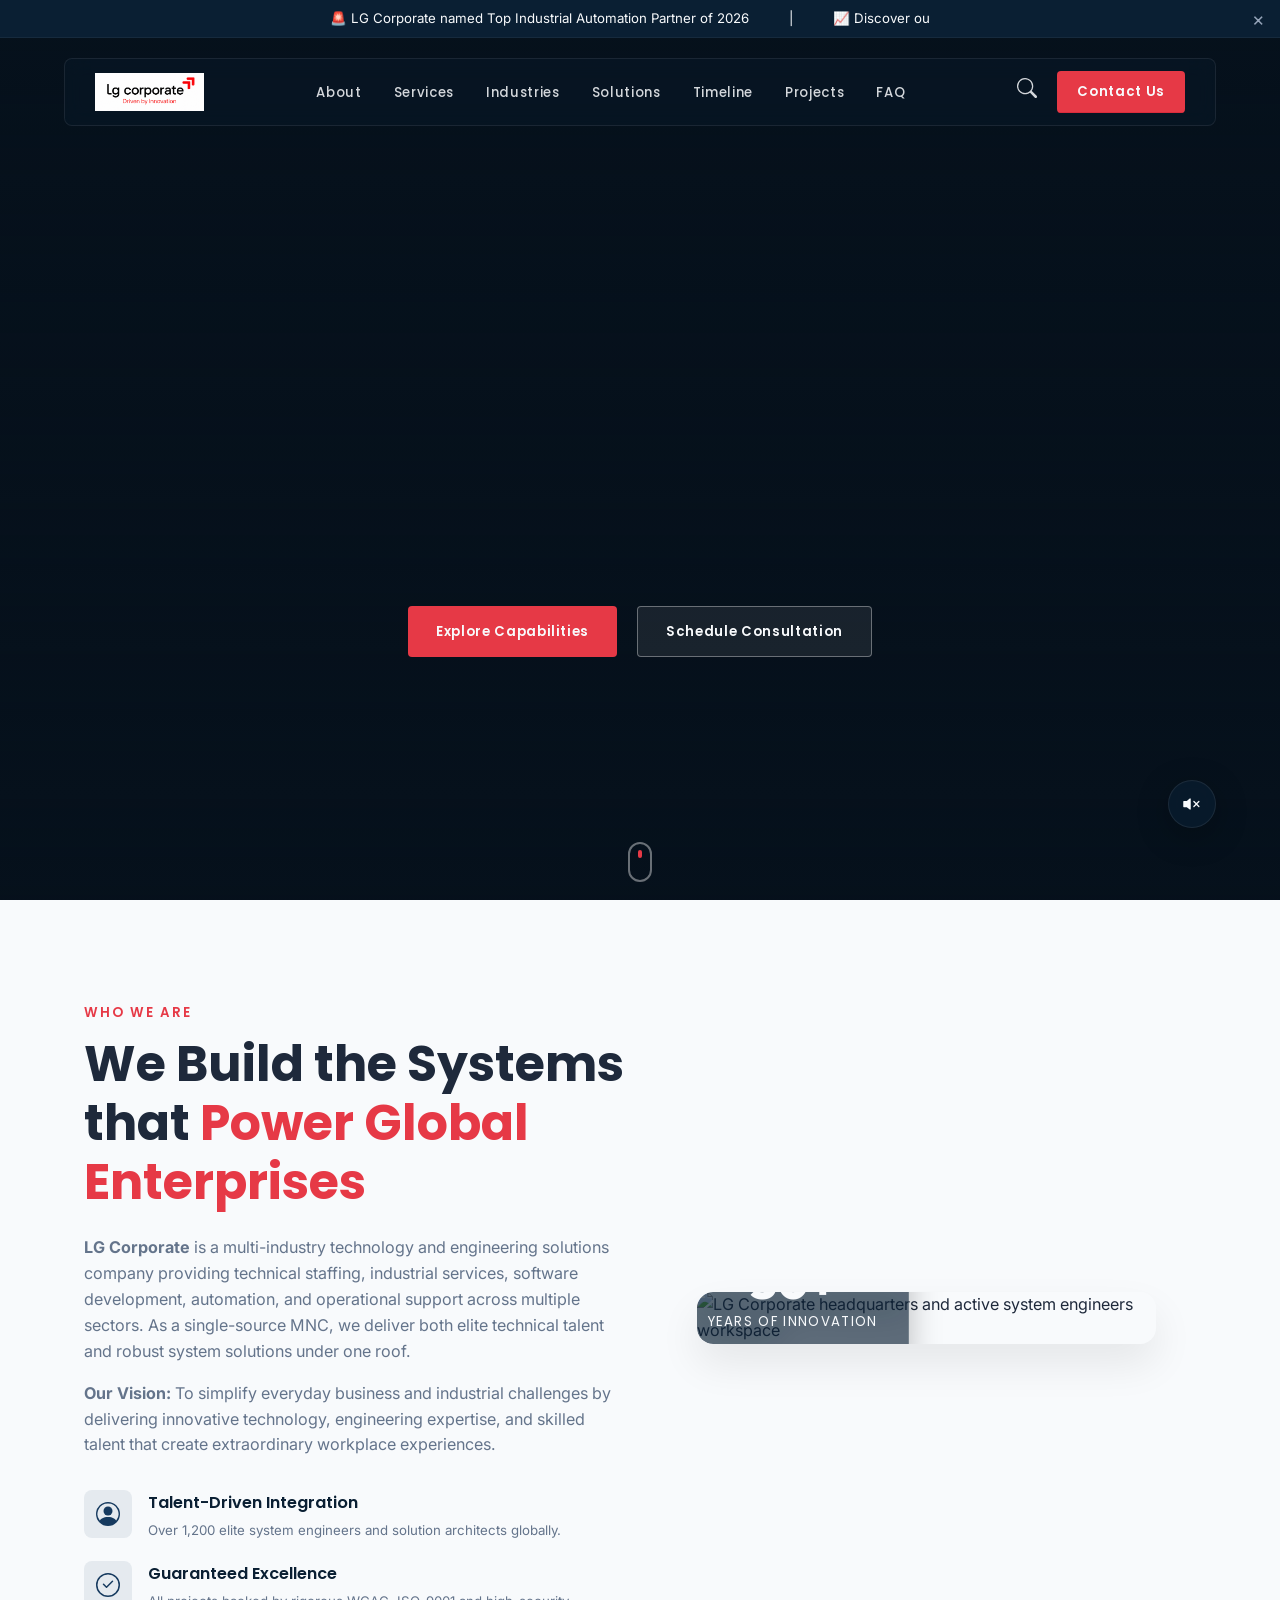
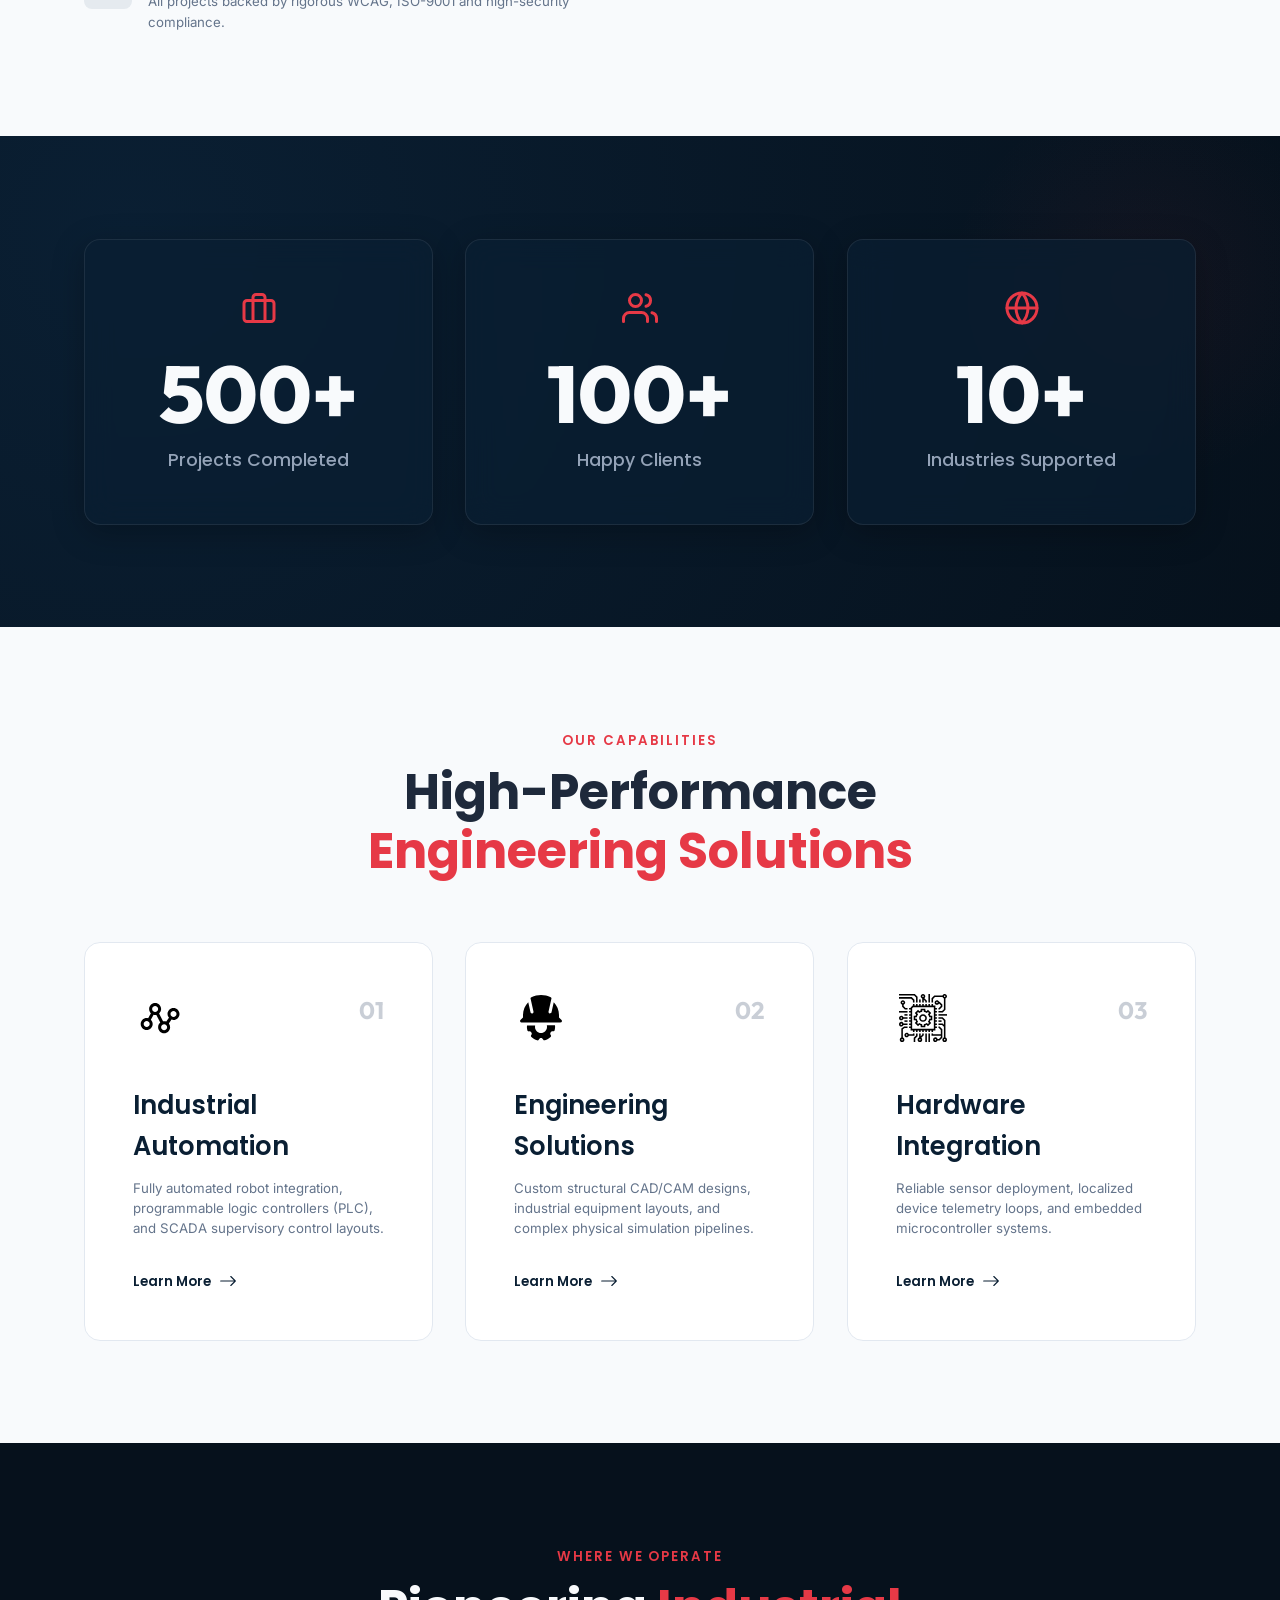
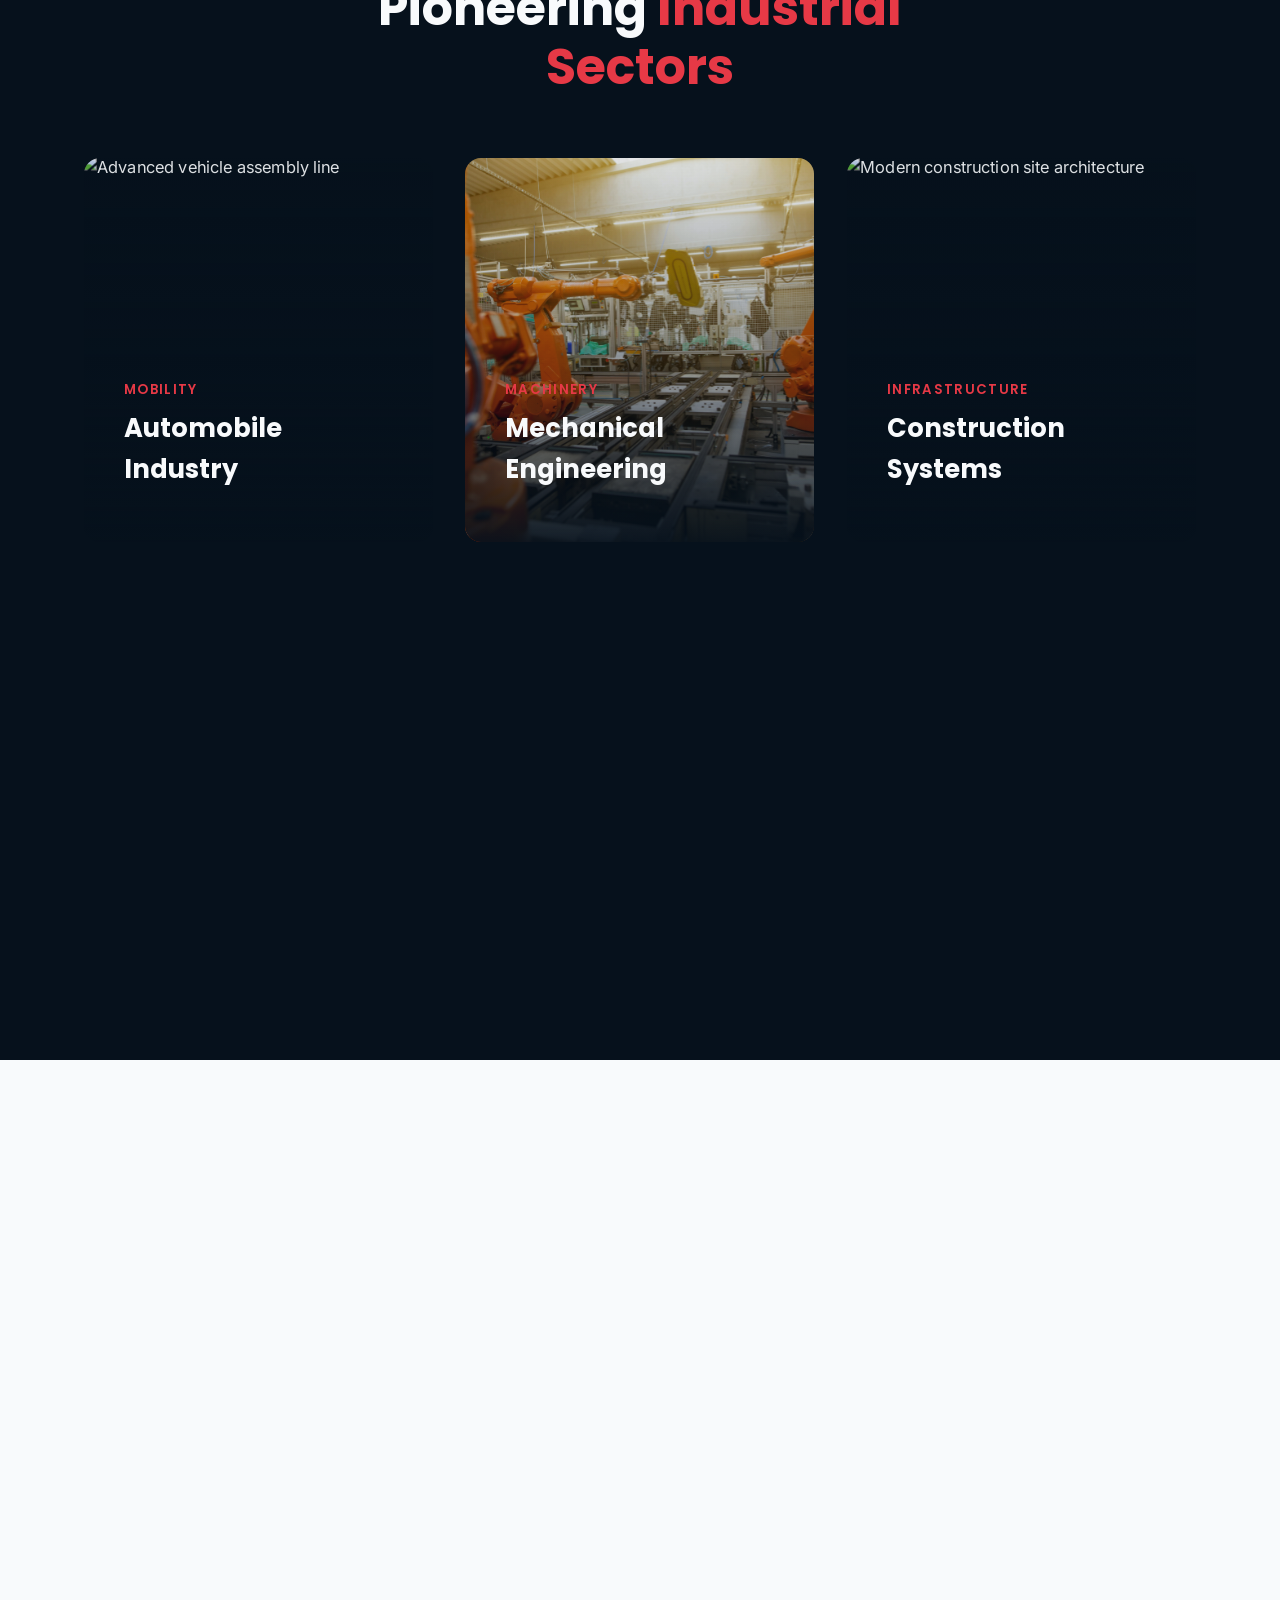
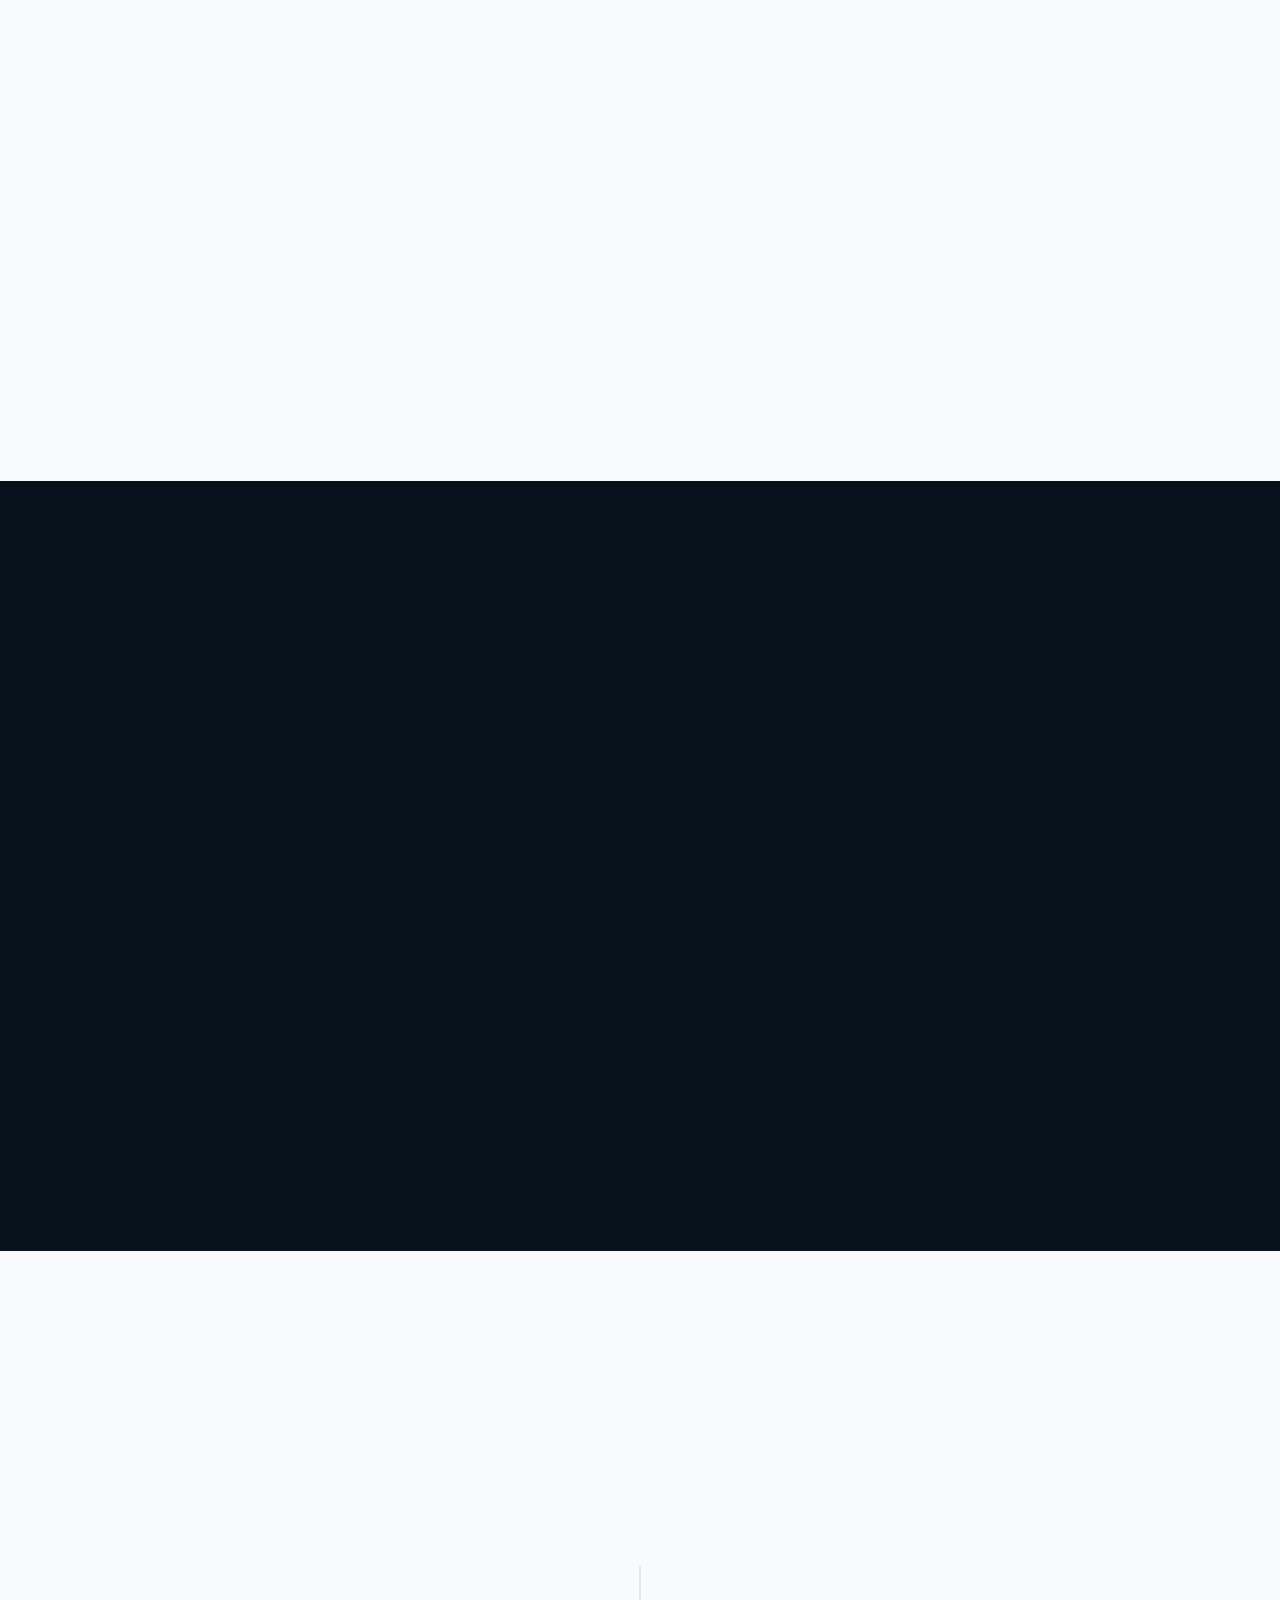
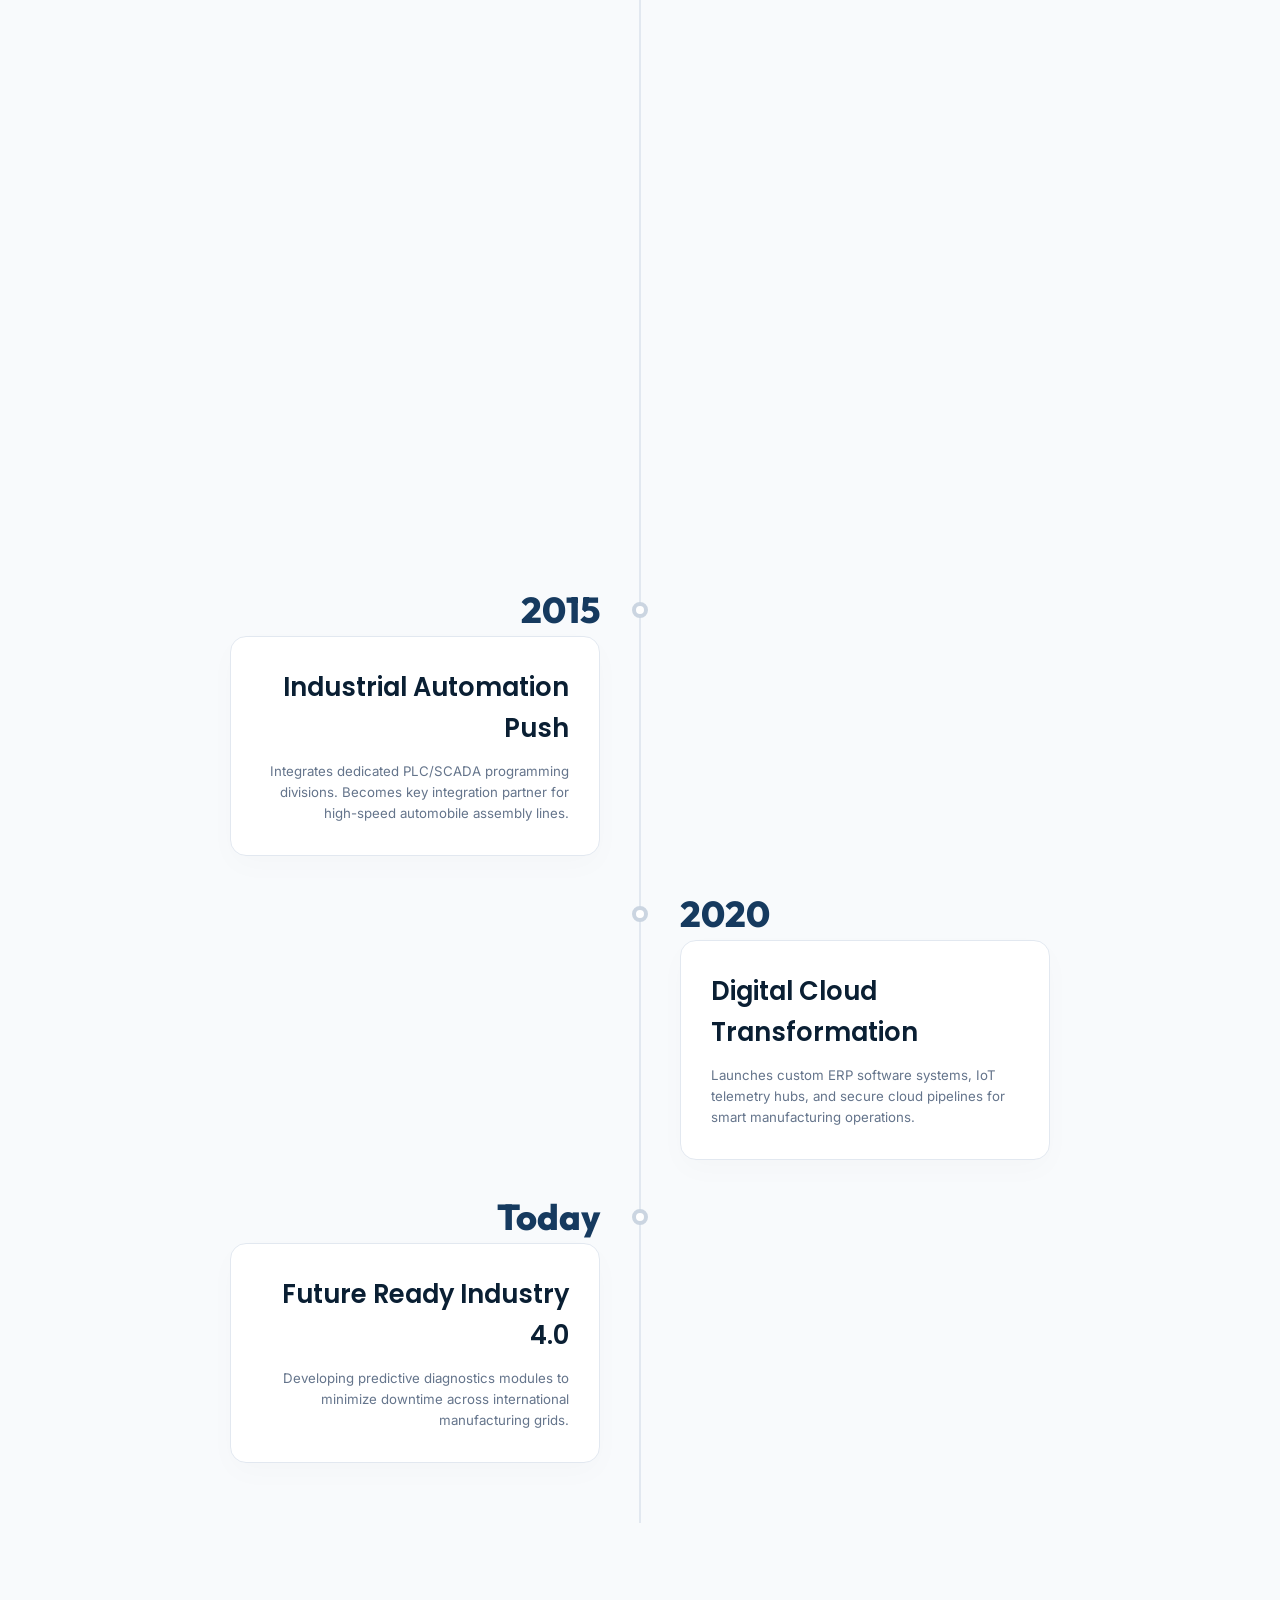
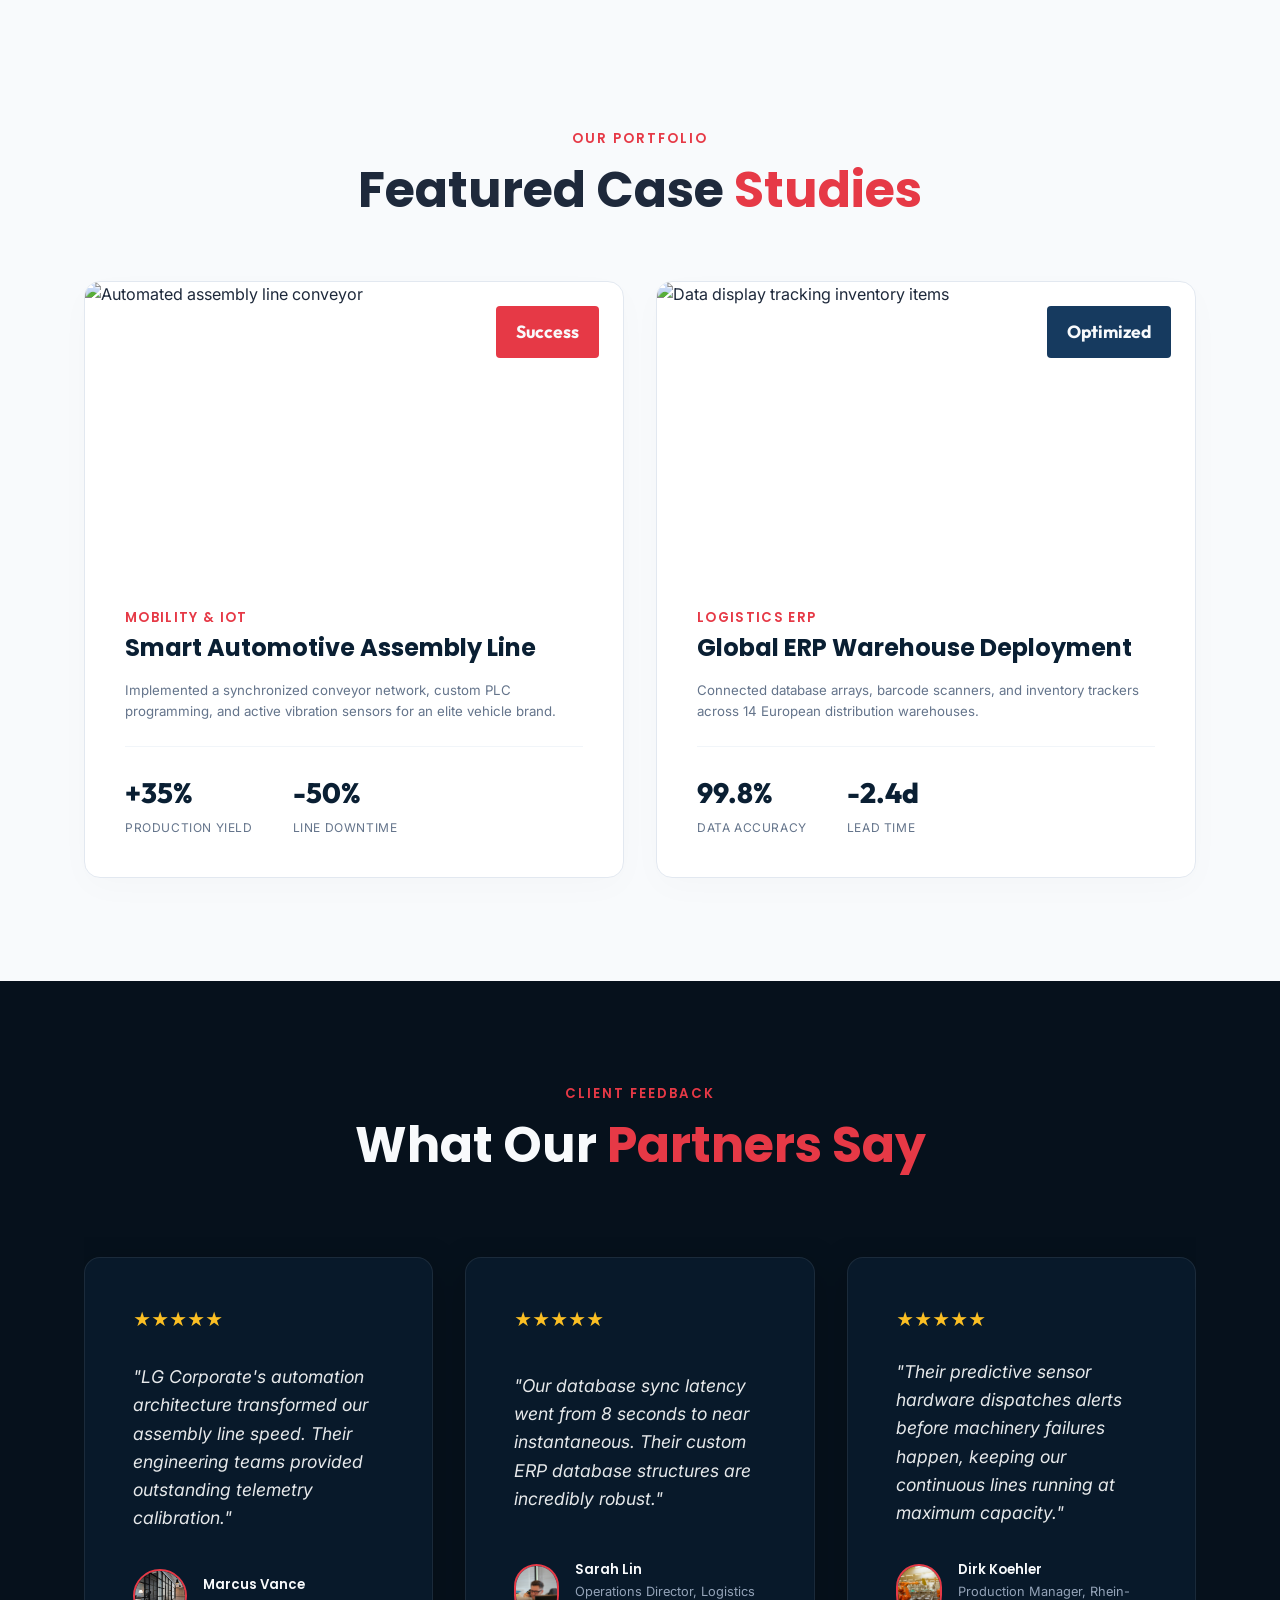
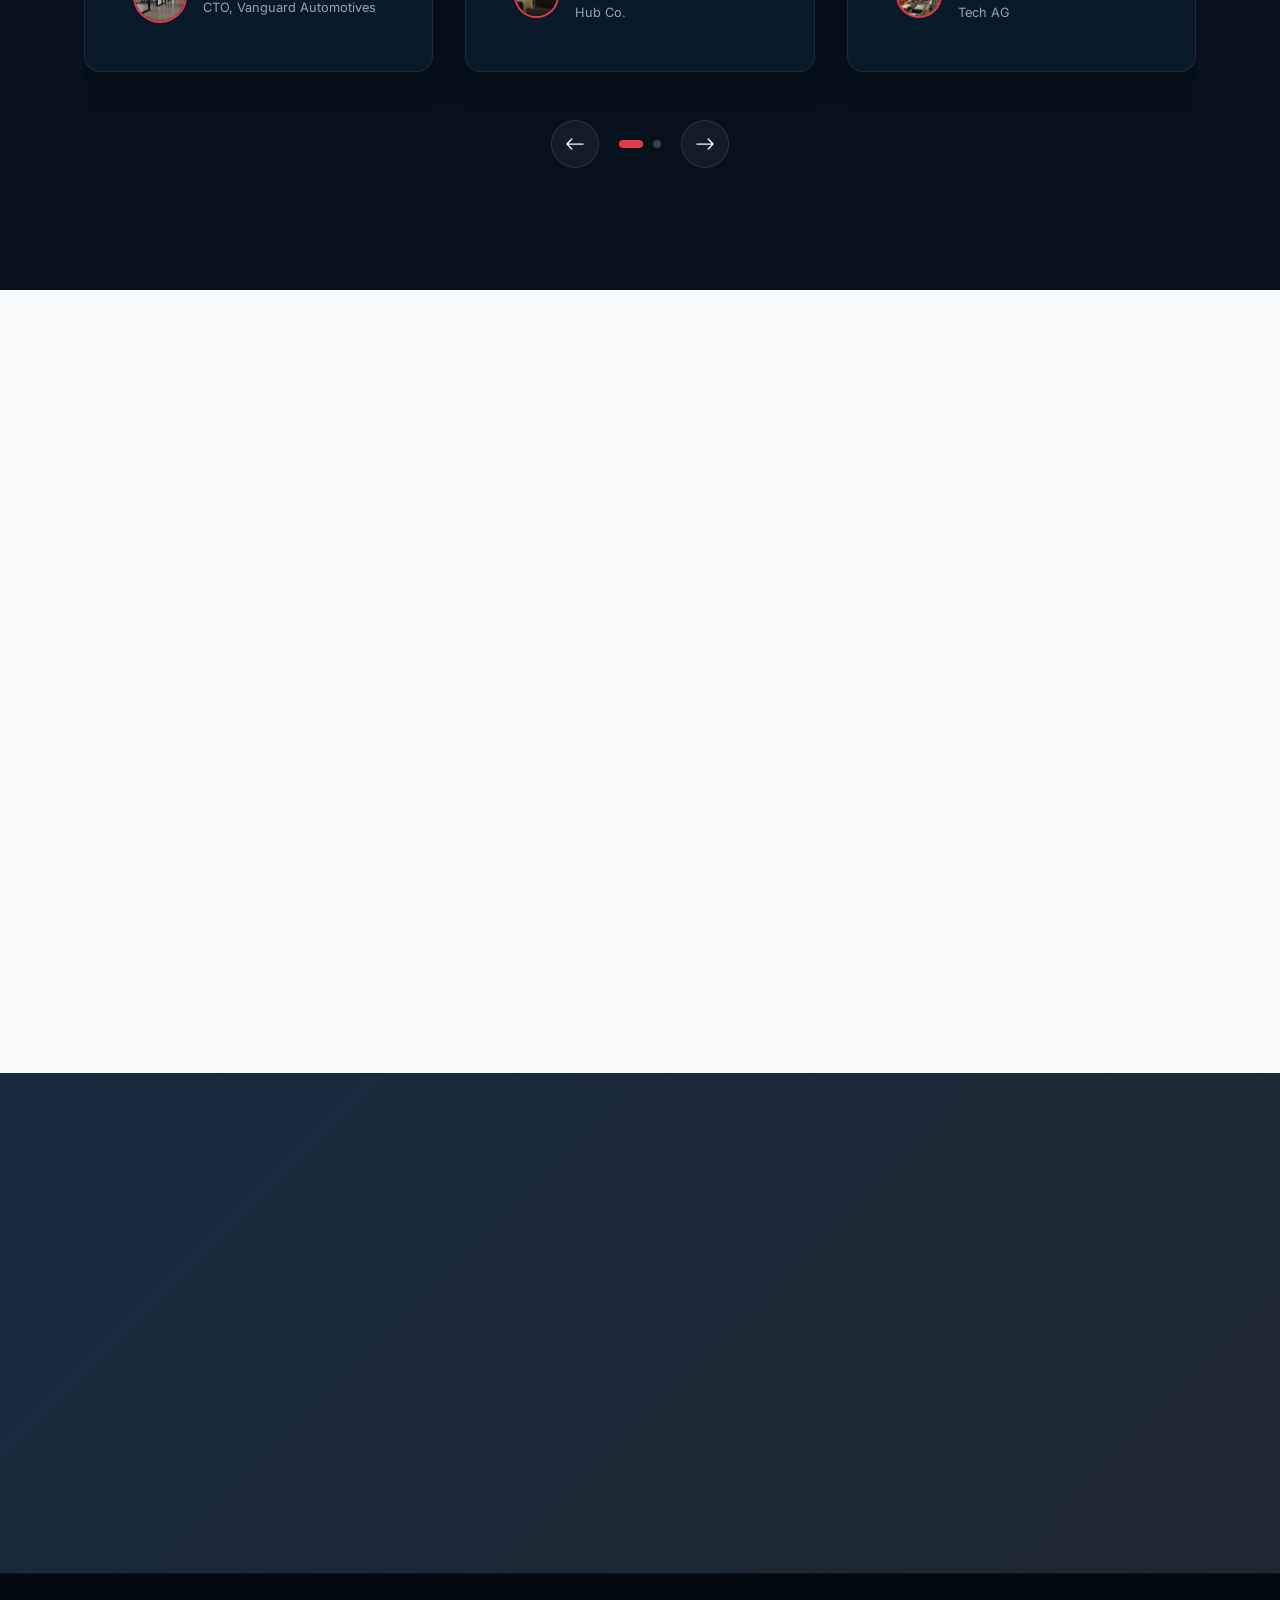
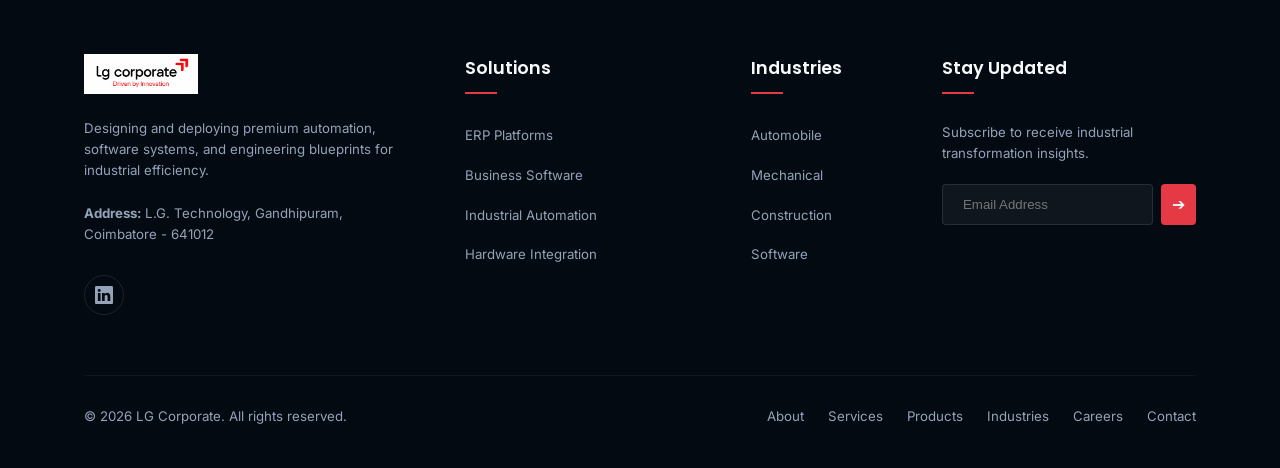
==== index.html @ 6f593ba3 "intial commit" ====
<!DOCTYPE html>
<html lang="en">

<head>
    <meta charset="UTF-8">
    <meta name="viewport" content="width=device-width, initial-scale=1.0">
    <title>LG Corporate - Engineering Tomorrow's Industrial Future</title>
    <link rel="shortcut icon" href="assets/logos/favicon.png" type="image/x-icon">
    <meta name="description"
        content="LG Corporate delivers state-of-the-art industrial automation, ERP solutions, and engineering systems to transform manufacturing, logistics, and software infrastructure globally.">
    <meta name="keywords"
        content="LG Corporate, Industrial Automation, ERP solutions, Mechanical engineering, Software development, Digital transformation">
    <meta name="author" content="LG Corporate">

    <!-- Preconnect to Google Fonts for speed -->
    <link rel="preconnect" href="https://fonts.googleapis.com">
    <link rel="preconnect" href="https://fonts.gstatic.com" crossorigin>

    <!-- Cascading Style Sheets -->
    <link rel="stylesheet" href="css/utilities.css">
    <link rel="stylesheet" href="css/animations.css">
    <link rel="stylesheet" href="css/style.css">
    <link rel="stylesheet" href="css/responsive.css">
</head>

<body id="top">

    <!-- 1. Header Component -->
    <header>
        <!-- Announcement Bar -->
        <div class="announcement-bar" id="announcementBar" role="region" aria-label="Announcement Notice">
            <div class="announcement-ticker-container">
                <div class="animate-announcement-ticker">
                    <span>🚨 LG Corporate named Top Industrial Automation Partner of 2026</span>
                    <span style="margin: 0 40px;">|</span>
                    <span>📈 Discover our new Industry 4.0 Digital Transformation blueprints below</span>
                    <span style="margin: 0 40px;">|</span>
                    <span>🌍 Empowering sustainable mechanical & civil projects across 40 countries</span>
                </div>
            </div>
            <button class="announcement-bar-close" id="btnCloseAnnouncement"
                aria-label="Close Announcement Bar">&times;</button>
        </div>

        <!-- Main Navigation Bar -->
        <div class="header-navigation" id="mainHeader">
            <nav class="navbar-container" aria-label="Main Navigation">
                <!-- Logo -->
                <a href="#top" class="nav-logo" id="logoLink" aria-label="LG Corporate Homepage">
                    <img src="assets/logos/lg-coporate-logo.png" alt="LG Corporate Logo">
                </a>

                <!-- Desktop Navigation Menu -->
                <ul class="nav-links" id="desktopNavLinks">
                    <li><a href="#about" class="nav-link link-underline">About</a></li>
                    <li><a href="#services" class="nav-link link-underline">Services</a></li>
                    <li><a href="#industries" class="nav-link link-underline">Industries</a></li>
                    <li><a href="#solutions" class="nav-link link-underline">Solutions</a></li>
                    <li><a href="#timeline" class="nav-link link-underline">Timeline</a></li>
                    <li><a href="#projects" class="nav-link link-underline">Projects</a></li>
                    <li><a href="#faq" class="nav-link link-underline">FAQ</a></li>
                </ul>

                <!-- Action Items -->
                <div class="nav-actions">
                    <!-- Search Toggle -->
                    <button class="btn-search-trigger" id="btnOpenSearch" aria-label="Open Search Search Overlay"
                        aria-haspopup="dialog">
                        <svg xmlns="http://www.w3.org/2000/svg" width="20" height="20" fill="currentColor"
                            viewBox="0 0 16 16">
                            <path
                                d="M11.742 10.344a6.5 6.5 0 1 0-1.397 1.398h-.001c.03.04.062.078.098.115l3.85 3.85a1 1 0 0 0 1.415-1.414l-3.85-3.85a1.007 1.007 0 0 0-.115-.1zM12 6.5a5.5 5.5 0 1 1-11 0 5.5 5.5 0 0 1 11 0z" />
                        </svg>
                    </button>
                    <!-- Contact CTA Button -->
                    <a href="#contact" class="btn btn-primary" id="btnHeaderContact" style="padding: 10px 20px;">Contact
                        Us</a>
                    <!-- Mobile Hamburger Trigger -->
                    <button class="btn-menu-trigger" id="btnOpenMobileMenu" aria-label="Open Navigation Menu"
                        aria-expanded="false" aria-controls="mobileMenu">
                        <svg xmlns="http://www.w3.org/2000/svg" width="28" height="28" fill="currentColor"
                            viewBox="0 0 16 16">
                            <path fill-rule="evenodd"
                                d="M2.5 12a.5.5 0 0 1 .5-.5h10a.5.5 0 0 1 0 1H3a.5.5 0 0 1-.5-.5zm0-4.17a.5.5 0 0 1 .5-.5h10a.5.5 0 0 1 0 1H3a.5.5 0 0 1-.5-.5zM3 3.5a.5.5 0 0 0 0 1h10a.5.5 0 0 0 0-1H3z" />
                        </svg>
                    </button>
                </div>

                <!-- Scroll Progress Bar -->
                <div class="scroll-progress" id="scrollProgress"></div>
            </nav>
        </div>
    </header>

    <!-- Mobile Drawer Menu Overlay -->
    <div class="mobile-menu-overlay" id="mobileMenu" aria-hidden="true" role="dialog">
        <div class="mobile-menu-header">
            <img src="assets/logos/lg-coporate-logo.png" alt="LG Corporate Logo" style="height: 35px;">
            <button class="mobile-menu-close" id="btnCloseMobileMenu"
                aria-label="Close Navigation Menu">&times;</button>
        </div>
        <ul class="mobile-nav-links">
            <li><a href="#about" class="mobile-nav-link">About Us</a></li>
            <li><a href="#services" class="mobile-nav-link">Our Services</a></li>
            <li><a href="#industries" class="mobile-nav-link">Industries We Serve</a></li>
            <li><a href="#solutions" class="mobile-nav-link">Tech Solutions</a></li>
            <li><a href="#timeline" class="mobile-nav-link">Corporate Timeline</a></li>
            <li><a href="#projects" class="mobile-nav-link">Featured Projects</a></li>
            <li><a href="#faq" class="mobile-nav-link">FAQ Support</a></li>
            <li><a href="#contact" class="mobile-nav-link">Get In Touch</a></li>
        </ul>
    </div>

    <!-- Fullscreen Search Overlay Portal -->
    <div class="search-overlay" id="searchPortal" aria-hidden="true" role="dialog" aria-modal="true"
        aria-label="Site Search">
        <div class="search-container">
            <button class="search-close" id="btnCloseSearch" aria-label="Close Search Portal">&times;</button>
            <form action="#" method="get" role="search">
                <input type="search" class="search-input" id="siteSearchInput" autocomplete="off"
                    aria-label="Search all corporate pages">
            </form>
            <div class="search-suggestions">
                <p>Popular Search Capabilities:</p>
                <div class="search-suggestion-tags">
                    <a href="#solutions" class="search-tag">ERP Solutions</a>
                    <a href="#solutions" class="search-tag">Industrial Automation</a>
                    <a href="#services" class="search-tag">Instrumentation</a>
                    <a href="#projects" class="search-tag">Lighthouse Cases</a>
                </div>
            </div>
        </div>
    </div>

    <main>
        <!-- 2. Hero Component -->
        <section class="hero-section" aria-label="Introduction Banner">
            <!-- Full Screen Background Video -->
            <div class="hero-video-wrapper">
                <video autoplay loop muted playsinline poster="assets/images/about-company.jpg" id="heroBgVideo">
                    <source src="assets/videos/hero.mp4" type="video/mp4">
                </video>
            </div>

            <!-- Cinematic Overlay Layer -->
            <div class="hero-video-overlay"></div>

            <!-- Hero Central Typography -->
            <div class="hero-content">
                <div class="hero-buttons" data-reveal="fade-up" data-delay="1200">
                    <a href="#solutions" class="btn btn-primary" id="heroBtnPrimary">Explore Capabilities</a>
                    <a href="#contact" class="btn btn-secondary" id="heroBtnSecondary">Schedule Consultation</a>
                </div>
            </div>

            <!-- Hero Background Audio Toggle -->
            <button class="hero-audio-toggle glass-panel-dark" id="btnAudioToggle" aria-label="Unmute Hero Audio">
                <svg xmlns="http://www.w3.org/2000/svg" width="20" height="20" fill="currentColor" viewBox="0 0 16 16"
                    id="audioIcon" style="display: block;">
                    <!-- Muted Speaker (Initial state) -->
                    <path
                        d="M6.717 3.55A.5.5 0 0 1 7 4v8a.5.5 0 0 1-.812.39L3.825 10.5H1.5A.5.5 0 0 1 1 10V6a.5.5 0 0 1 .5-.5h2.325l2.363-1.89a.5.5 0 0 1 .529-.06zm7.137 2.096a.5.5 0 0 1 0 .708L12.207 8l1.647 1.646a.5.5 0 0 1-.708.708L11.5 8.707l-1.646 1.647a.5.5 0 0 1-.708-.708L10.793 8 9.146 6.354a.5.5 0 1 1 .708-.708L11.5 7.293l1.646-1.647a.5.5 0 0 1 .708 0z" />
                </svg>
            </button>



            <!-- Mouse Scroll Indicator -->
            <div class="scroll-indicator-container">
                <a href="#about" class="mouse-scroll" aria-label="Scroll down to content">
                    <span class="mouse-scroll-dot animate-scroll-dot"></span>
                </a>
            </div>
        </section>

        <!-- 4. About Section -->
        <section class="section about-section" id="about">
            <div class="container">
                <div class="grid-12">
                    <!-- Text Content Area -->
                    <div class="col-6 col-lg-12 about-content-left" data-reveal="fade-right">
                        <span class="section-subtitle">Who We Are</span>
                        <h2 class="section-title">We Build the Systems that <span>Power Global Enterprises</span></h2>
                        <p style="margin-top: 24px; color: var(--color-text-muted);">
                            <strong>LG Corporate</strong> is a multi-industry technology and engineering solutions
                            company providing technical staffing, industrial services, software development, automation,
                            and operational support across multiple sectors. As a single-source MNC, we deliver both
                            elite technical talent and robust system solutions under one roof.
                        </p>
                        <p style="margin-top: 16px; color: var(--color-text-muted);">
                            <strong>Our Vision:</strong> To simplify everyday business and industrial challenges by
                            delivering innovative technology, engineering expertise, and skilled talent that create
                            extraordinary workplace experiences.
                        </p>
                        <!-- Feature list with icons -->
                        <div class="about-features">
                            <div class="about-feature-item">
                                <div class="about-feature-icon">
                                    <svg width="24" height="24" fill="currentColor" viewBox="0 0 16 16">
                                        <path d="M11 6a3 3 0 1 1-6 0 3 3 0 0 1 6 0z" />
                                        <path fill-rule="evenodd"
                                            d="M0 8a8 8 0 1 1 16 0A8 8 0 0 1 0 8zm8-7a7 7 0 0 0-5.468 11.37C3.242 11.226 4.805 10 8 10s4.757 1.225 5.468 2.37A7 7 0 0 0 8 1z" />
                                    </svg>
                                </div>
                                <div class="about-feature-text">
                                    <h4>Talent-Driven Integration</h4>
                                    <p>Over 1,200 elite system engineers and solution architects globally.</p>
                                </div>
                            </div>
                            <div class="about-feature-item">
                                <div class="about-feature-icon">
                                    <svg width="24" height="24" fill="currentColor" viewBox="0 0 16 16">
                                        <path
                                            d="M8 15A7 7 0 1 1 8 1a7 7 0 0 1 0 14zm0 1A8 8 0 1 0 8 0a8 8 0 0 0 0 16z" />
                                        <path
                                            d="M11.354 5.854a.5.5 0 0 0-.708-.708L7 8.793 5.354 7.146a.5.5 0 1 0-.708.708l2 2a.5.5 0 0 0 .708 0l4-4z" />
                                    </svg>
                                </div>
                                <div class="about-feature-text">
                                    <h4>Guaranteed Excellence</h4>
                                    <p>All projects backed by rigorous WCAG, ISO-9001 and high-security compliance.</p>
                                </div>
                            </div>
                        </div>
                    </div>

                    <!-- Parallax Image Area -->
                    <div class="col-6 col-lg-12 about-media-right" data-reveal="fade-left" data-delay="300">
                        <div class="about-image-wrapper zoom-bg-container">
                            <img src="assets/images/about-company.jpg"
                                alt="LG Corporate headquarters and active system engineers workspace">
                            <div class="about-badge glass-panel-dark">
                                <h3 class="font-numbers">30+</h3>
                                <p>Years of Innovation</p>
                            </div>
                        </div>
                    </div>
                </div>
            </div>
        </section>

        <!-- 5. Statistics Section -->
        <section class="section statistics-section" aria-label="Key Performance Indicators">
            <div class="container">
                <div class="stats-card-grid">
                    <!-- Card 1 -->
                    <div class="stat-glass-card glass-panel-dark" data-reveal="scale-up" data-delay="100">
                        <div class="stat-icon">
                            <svg xmlns="http://www.w3.org/2000/svg" width="36" height="36" viewBox="0 0 24 24"
                                fill="none" stroke="currentColor" stroke-width="2" stroke-linecap="round"
                                stroke-linejoin="round" style="color: var(--color-accent);">
                                <rect x="2" y="7" width="20" height="14" rx="2" ry="2"></rect>
                                <path d="M16 21V5a2 2 0 0 0-2-2h-4a2 2 0 0 0-2 2v16"></path>
                            </svg>
                        </div>
                        <div class="stat-number font-numbers" data-counter-target="500" data-counter-suffix="+">0</div>
                        <div class="stat-label">Projects Completed</div>
                    </div>
                    <!-- Card 2 -->
                    <div class="stat-glass-card glass-panel-dark" data-reveal="scale-up" data-delay="200">
                        <div class="stat-icon">
                            <svg xmlns="http://www.w3.org/2000/svg" width="36" height="36" viewBox="0 0 24 24"
                                fill="none" stroke="currentColor" stroke-width="2" stroke-linecap="round"
                                stroke-linejoin="round" style="color: var(--color-accent);">
                                <path d="M17 21v-2a4 4 0 0 0-4-4H5a4 4 0 0 0-4 4v2"></path>
                                <circle cx="9" cy="7" r="4"></circle>
                                <path d="M23 21v-2a4 4 0 0 0-3-3.87"></path>
                                <path d="M16 3.13a4 4 0 0 1 0 7.75"></path>
                            </svg>
                        </div>
                        <div class="stat-number font-numbers" data-counter-target="100" data-counter-suffix="+">0</div>
                        <div class="stat-label">Happy Clients</div>
                    </div>
                    <!-- Card 3 -->
                    <div class="stat-glass-card glass-panel-dark" data-reveal="scale-up" data-delay="300">
                        <div class="stat-icon">
                            <svg xmlns="http://www.w3.org/2000/svg" width="36" height="36" viewBox="0 0 24 24"
                                fill="none" stroke="currentColor" stroke-width="2" stroke-linecap="round"
                                stroke-linejoin="round" style="color: var(--color-accent);">
                                <circle cx="12" cy="12" r="10"></circle>
                                <line x1="2" y1="12" x2="22" y2="12"></line>
                                <path
                                    d="M12 2a15.3 15.3 0 0 1 4 10 15.3 15.3 0 0 1-4 10 15.3 15.3 0 0 1-4-10 15.3 15.3 0 0 1 4-10z">
                                </path>
                            </svg>
                        </div>
                        <div class="stat-number font-numbers" data-counter-target="10" data-counter-suffix="+">0</div>
                        <div class="stat-label">Industries Supported</div>
                    </div>
                </div>
            </div>
        </section>

        <!-- 6. Services Section -->
        <section class="section services-section" id="services">
            <div class="container">
                <div class="section-header" data-reveal="fade-up">
                    <span class="section-subtitle">Our Capabilities</span>
                    <h2 class="section-title">High-Performance <span>Engineering Solutions</span></h2>
                </div>

                <div class="services-grid">
                    <!-- Service Card 1 -->
                    <div class="service-card" data-reveal="fade-up" data-delay="100">
                        <div class="service-hover-bg"
                            style="background-image: url('assets/images/products/automation.jpg');"></div>
                        <div class="service-overlay-dark"></div>
                        <div class="service-content-wrapper">
                            <div class="service-top">
                                <div class="service-icon">
                                    <img src="assets/icons/automation.svg" alt="Automation Icon"
                                        style="width:48px; height:48px;">
                                </div>
                                <div class="service-num">01</div>
                            </div>
                            <div class="service-body">
                                <h3>Industrial Automation</h3>
                                <p>Fully automated robot integration, programmable logic controllers (PLC), and SCADA
                                    supervisory control layouts.</p>
                            </div>
                            <div class="service-footer">
                                Learn More
                                <svg width="18" height="18" fill="currentColor" viewBox="0 0 16 16">
                                    <path fill-rule="evenodd"
                                        d="M1 8a.5.5 0 0 1 .5-.5h11.793l-3.147-3.146a.5.5 0 0 1 .708-.708l4 4a.5.5 0 0 1 0 .708l-4 4a.5.5 0 0 1-.708-.708L13.293 8.5H1.5A.5.5 0 0 1 1 8z" />
                                </svg>
                            </div>
                        </div>
                    </div>

                    <!-- Service Card 2 -->
                    <div class="service-card" data-reveal="fade-up" data-delay="200">
                        <div class="service-hover-bg"
                            style="background-image: url('assets/images/products/engineering-tools.jpg');"></div>
                        <div class="service-overlay-dark"></div>
                        <div class="service-content-wrapper">
                            <div class="service-top">
                                <div class="service-icon">
                                    <img src="assets/icons/engineering.svg" alt="Engineering Icon"
                                        style="width:48px; height:48px;">
                                </div>
                                <div class="service-num">02</div>
                            </div>
                            <div class="service-body">
                                <h3>Engineering Solutions</h3>
                                <p>Custom structural CAD/CAM designs, industrial equipment layouts, and complex physical
                                    simulation pipelines.</p>
                            </div>
                            <div class="service-footer">
                                Learn More
                                <svg width="18" height="18" fill="currentColor" viewBox="0 0 16 16">
                                    <path fill-rule="evenodd"
                                        d="M1 8a.5.5 0 0 1 .5-.5h11.793l-3.147-3.146a.5.5 0 0 1 .708-.708l4 4a.5.5 0 0 1 0 .708l-4 4a.5.5 0 0 1-.708-.708L13.293 8.5H1.5A.5.5 0 0 1 1 8z" />
                                </svg>
                            </div>
                        </div>
                    </div>

                    <!-- Service Card 3 -->
                    <div class="service-card" data-reveal="fade-up" data-delay="300">
                        <div class="service-hover-bg"
                            style="background-image: url('assets/images/products/hardware.jpg');"></div>
                        <div class="service-overlay-dark"></div>
                        <div class="service-content-wrapper">
                            <div class="service-top">
                                <div class="service-icon">
                                    <img src="assets/icons/robotics.svg" alt="Robotics Icon"
                                        style="width:48px; height:48px;">
                                </div>
                                <div class="service-num">03</div>
                            </div>
                            <div class="service-body">
                                <h3>Hardware Integration</h3>
                                <p>Reliable sensor deployment, localized device telemetry loops, and embedded
                                    microcontroller systems.</p>
                            </div>
                            <div class="service-footer">
                                Learn More
                                <svg width="18" height="18" fill="currentColor" viewBox="0 0 16 16">
                                    <path fill-rule="evenodd"
                                        d="M1 8a.5.5 0 0 1 .5-.5h11.793l-3.147-3.146a.5.5 0 0 1 .708-.708l4 4a.5.5 0 0 1 0 .708l-4 4a.5.5 0 0 1-.708-.708L13.293 8.5H1.5A.5.5 0 0 1 1 8z" />
                                </svg>
                            </div>
                        </div>
                    </div>
                </div>
            </div>
        </section>

        <!-- 7. Industries Section -->
        <section class="section industries-section" id="industries">
            <div class="container">
                <div class="section-header" data-reveal="fade-up">
                    <span class="section-subtitle">Where We Operate</span>
                    <h2 class="section-title">Pioneering <span>Industrial Sectors</span></h2>
                </div>

                <div class="industries-grid">
                    <!-- Industry 1: Automobile -->
                    <div class="industry-card" data-reveal="fade-up" data-delay="100">
                        <img src="assets/images/industries/automobile.jpg" alt="Advanced vehicle assembly line"
                            class="industry-card-img">
                        <div class="industry-card-overlay"></div>
                        <div class="industry-card-content">
                            <span class="industry-tag">Mobility</span>
                            <h3 class="industry-title">Automobile Industry</h3>
                            <p class="industry-desc">Integrating robotic welding cells, precision conveyors, and IoT
                                vehicle telemetry systems.</p>
                        </div>
                    </div>

                    <!-- Industry 2: Mechanical -->
                    <div class="industry-card" data-reveal="fade-up" data-delay="200">
                        <img src="assets/images/industries/mechanical.jpg" alt="Industrial gears and machinery assembly"
                            class="industry-card-img">
                        <div class="industry-card-overlay"></div>
                        <div class="industry-card-content">
                            <span class="industry-tag">Machinery</span>
                            <h3 class="industry-title">Mechanical Engineering</h3>
                            <p class="industry-desc">High-precision tolerance analysis, heavy tool design, and active
                                structural simulations.</p>
                        </div>
                    </div>

                    <!-- Industry 3: Construction -->
                    <div class="industry-card" data-reveal="fade-up" data-delay="300">
                        <img src="assets/images/industries/construction.jpg" alt="Modern construction site architecture"
                            class="industry-card-img">
                        <div class="industry-card-overlay"></div>
                        <div class="industry-card-content">
                            <span class="industry-tag">Infrastructure</span>
                            <h3 class="industry-title">Construction Systems</h3>
                            <p class="industry-desc">HVAC duct integrations, smart grid deployments, and structural
                                management architectures.</p>
                        </div>
                    </div>

                    <!-- Industry 4: Instrumentation -->
                    <div class="industry-card" data-reveal="fade-up" data-delay="100">
                        <img src="assets/images/industries/instrumentation.jpg"
                            alt="Calibrated electronics instrumentation testing" class="industry-card-img">
                        <div class="industry-card-overlay"></div>
                        <div class="industry-card-content">
                            <span class="industry-tag">Diagnostics</span>
                            <h3 class="industry-title">Instrumentation & Control</h3>
                            <p class="industry-desc">Precision temperature sensors, fluid flow diagnostic loops, and
                                automated chemical control systems.</p>
                        </div>
                    </div>

                    <!-- Industry 5: Finance -->
                    <div class="industry-card" data-reveal="fade-up" data-delay="200">
                        <img src="assets/images/industries/finance.jpg" alt="Corporate finance board presentation data"
                            class="industry-card-img">
                        <div class="industry-card-overlay"></div>
                        <div class="industry-card-content">
                            <span class="industry-tag">Strategy</span>
                            <h3 class="industry-title">Corporate Finance</h3>
                            <p class="industry-desc">Asset planning optimization, resource depreciation modeling, and
                                ERP budgeting integration.</p>
                        </div>
                    </div>

                    <!-- Industry 6: Software -->
                    <div class="industry-card" data-reveal="fade-up" data-delay="300">
                        <img src="assets/images/industries/software-development.jpg"
                            alt="Software programming layout on monitor screens" class="industry-card-img">
                        <div class="industry-card-overlay"></div>
                        <div class="industry-card-content">
                            <span class="industry-tag">Digital</span>
                            <h3 class="industry-title">Software Infrastructure</h3>
                            <p class="industry-desc">High-load database arrays, custom warehouse software, and REST API
                                connectors.</p>
                        </div>
                    </div>
                </div>
            </div>
        </section>

        <!-- 8. Technology Solutions Section -->
        <section class="section tech-section" id="solutions">
            <div class="container">
                <div class="section-header" data-reveal="fade-up">
                    <span class="section-subtitle">Enterprise Systems</span>
                    <h2 class="section-title">Integrated <span>Technology Solutions</span></h2>
                </div>

                <div class="tech-tabs-layout">
                    <!-- Left Tab Menu selectors -->
                    <div class="tech-tabs-menu" role="tablist" aria-label="Technology Categories"
                        data-reveal="fade-right">
                        <button class="btn-tech-tab active" id="tab-erp" role="tab" aria-selected="true"
                            aria-controls="panel-erp" data-tech-target="panel-erp">
                            ERP Solutions
                            <svg width="16" height="16" fill="currentColor" viewBox="0 0 16 16">
                                <path fill-rule="evenodd"
                                    d="M1 8a.5.5 0 0 1 .5-.5h11.793l-3.147-3.146a.5.5 0 0 1 .708-.708l4 4a.5.5 0 0 1 0 .708l-4 4a.5.5 0 0 1-.708-.708L13.293 8.5H1.5A.5.5 0 0 1 1 8z" />
                            </svg>
                        </button>
                        <button class="btn-tech-tab" id="tab-software" role="tab" aria-selected="false"
                            aria-controls="panel-software" data-tech-target="panel-software">
                            Business Software
                            <svg width="16" height="16" fill="currentColor" viewBox="0 0 16 16">
                                <path fill-rule="evenodd"
                                    d="M1 8a.5.5 0 0 1 .5-.5h11.793l-3.147-3.146a.5.5 0 0 1 .708-.708l4 4a.5.5 0 0 1 0 .708l-4 4a.5.5 0 0 1-.708-.708L13.293 8.5H1.5A.5.5 0 0 1 1 8z" />
                            </svg>
                        </button>
                        <button class="btn-tech-tab" id="tab-automation" role="tab" aria-selected="false"
                            aria-controls="panel-automation" data-tech-target="panel-automation">
                            Industrial Automation
                            <svg width="16" height="16" fill="currentColor" viewBox="0 0 16 16">
                                <path fill-rule="evenodd"
                                    d="M1 8a.5.5 0 0 1 .5-.5h11.793l-3.147-3.146a.5.5 0 0 1 .708-.708l4 4a.5.5 0 0 1 0 .708l-4 4a.5.5 0 0 1-.708-.708L13.293 8.5H1.5A.5.5 0 0 1 1 8z" />
                            </svg>
                        </button>
                        <button class="btn-tech-tab" id="tab-eng" role="tab" aria-selected="false"
                            aria-controls="panel-eng" data-tech-target="panel-eng">
                            Engineering Solutions
                            <svg width="16" height="16" fill="currentColor" viewBox="0 0 16 16">
                                <path fill-rule="evenodd"
                                    d="M1 8a.5.5 0 0 1 .5-.5h11.793l-3.147-3.146a.5.5 0 0 1 .708-.708l4 4a.5.5 0 0 1 0 .708l-4 4a.5.5 0 0 1-.708-.708L13.293 8.5H1.5A.5.5 0 0 1 1 8z" />
                            </svg>
                        </button>
                        <button class="btn-tech-tab" id="tab-hardware" role="tab" aria-selected="false"
                            aria-controls="panel-hardware" data-tech-target="panel-hardware">
                            Hardware Integration
                            <svg width="16" height="16" fill="currentColor" viewBox="0 0 16 16">
                                <path fill-rule="evenodd"
                                    d="M1 8a.5.5 0 0 1 .5-.5h11.793l-3.147-3.146a.5.5 0 0 1 .708-.708l4 4a.5.5 0 0 1 0 .708l-4 4a.5.5 0 0 1-.708-.708L13.293 8.5H1.5A.5.5 0 0 1 1 8z" />
                            </svg>
                        </button>
                        <button class="btn-tech-tab" id="tab-equip" role="tab" aria-selected="false"
                            aria-controls="panel-equip" data-tech-target="panel-equip">
                            Industrial Equipment
                            <svg width="16" height="16" fill="currentColor" viewBox="0 0 16 16">
                                <path fill-rule="evenodd"
                                    d="M1 8a.5.5 0 0 1 .5-.5h11.793l-3.147-3.146a.5.5 0 0 1 .708-.708l4 4a.5.5 0 0 1 0 .708l-4 4a.5.5 0 0 1-.708-.708L13.293 8.5H1.5A.5.5 0 0 1 1 8z" />
                            </svg>
                        </button>
                    </div>

                    <!-- Right Content Panels (Toggled by JS) -->
                    <div class="tech-panels-container" data-reveal="fade-left">

                        <!-- Panel 1: ERP -->
                        <div class="tech-tab-content-panel active" id="panel-erp" role="tabpanel"
                            aria-labelledby="tab-erp">
                            <div class="tech-details-card">
                                <div class="tech-media">
                                    <img src="assets/images/products/erp.jpg"
                                        alt="Enterprise Resource Planning Dashboard display">
                                </div>
                                <div class="tech-info">
                                    <h3>Enterprise Resource Planning (ERP)</h3>
                                    <p>Streamline logistics, stock levels, sales cycles, and financial accounts within a
                                        single centralized ledger database. Configured with modern REST architectures
                                        for maximum third-party tooling compatibility.</p>
                                    <ul class="tech-features-list">
                                        <li>Real-time inventory management</li>
                                        <li>Automated invoice & billing triggers</li>
                                        <li>Advanced business intelligence dashboards</li>
                                        <li>Secure data encryption standards</li>
                                    </ul>
                                </div>
                            </div>
                        </div>

                        <!-- Panel 2: Software -->
                        <div class="tech-tab-content-panel" id="panel-software" role="tabpanel"
                            aria-labelledby="tab-software">
                            <div class="tech-details-card">
                                <div class="tech-media">
                                    <img src="assets/images/products/business-software.jpg"
                                        alt="Optimized Business Software workflow">
                                </div>
                                <div class="tech-info">
                                    <h3>Custom Business Software</h3>
                                    <p>Tailor-made software assets designed to optimize staff operations, project
                                        lifecycles, and database lookups. Native desktop overlays, web portals, and
                                        mobile configurations.</p>
                                    <ul class="tech-features-list">
                                        <li>Fully responsive dashboard views</li>
                                        <li>Offline database synchronization</li>
                                        <li>Stripe & PayPal billing interfaces</li>
                                        <li>Direct active directory authorization</li>
                                    </ul>
                                </div>
                            </div>
                        </div>

                        <!-- Panel 3: Automation -->
                        <div class="tech-tab-content-panel" id="panel-automation" role="tabpanel"
                            aria-labelledby="tab-automation">
                            <div class="tech-details-card">
                                <div class="tech-media">
                                    <img src="assets/images/products/automation.jpg"
                                        alt="Precision machinery automation controller setup">
                                </div>
                                <div class="tech-info">
                                    <h3>Industrial Automation Architectures</h3>
                                    <p>Supervise assembly parameters, conveyor motor metrics, and robotics cells through
                                        integrated PLC code arrays. Minimizes operator manual intervention with high
                                        reliability.</p>
                                    <ul class="tech-features-list">
                                        <li>SCADA graphical monitoring screens</li>
                                        <li>Ethernet/IP device synchronization</li>
                                        <li>Integrated emergency safety interlocks</li>
                                        <li>Predictive maintenance alerts</li>
                                    </ul>
                                </div>
                            </div>
                        </div>

                        <!-- Panel 4: Engineering -->
                        <div class="tech-tab-content-panel" id="panel-eng" role="tabpanel" aria-labelledby="tab-eng">
                            <div class="tech-details-card">
                                <div class="tech-media">
                                    <img src="assets/images/products/engineering-tools.jpg"
                                        alt="CAD mechanical tooling design layout">
                                </div>
                                <div class="tech-info">
                                    <h3>Specialized Engineering Blueprints</h3>
                                    <p>Ensure hardware reliability under extreme thermal and pressure loads using
                                        advanced FEA modeling methods. Designs scale to micro-tolerances.</p>
                                    <ul class="tech-features-list">
                                        <li>Precise 3D CAD modeling assets</li>
                                        <li>Dynamic stress load analysis</li>
                                        <li>Automated Bill of Materials listing</li>
                                        <li>CNC tooling conversion paths</li>
                                    </ul>
                                </div>
                            </div>
                        </div>

                        <!-- Panel 5: Hardware -->
                        <div class="tech-tab-content-panel" id="panel-hardware" role="tabpanel"
                            aria-labelledby="tab-hardware">
                            <div class="tech-details-card">
                                <div class="tech-media">
                                    <img src="assets/images/products/hardware.jpg"
                                        alt="Hardware microcontrollers wiring layouts">
                                </div>
                                <div class="tech-info">
                                    <h3>Hardware Telemetry Integration</h3>
                                    <p>Collect diagnostic analytics directly from shop floors. Wire low-power sensors,
                                        wireless mesh hubs, and central database relays for edge diagnostics.</p>
                                    <ul class="tech-features-list">
                                        <li>Modbus & CAN Bus communications</li>
                                        <li>IoT gateway data pipelines</li>
                                        <li>Ultra-low power sleep states</li>
                                        <li>Hardware-level secure key storage</li>
                                    </ul>
                                </div>
                            </div>
                        </div>

                        <!-- Panel 6: Equipment -->
                        <div class="tech-tab-content-panel" id="panel-equip" role="tabpanel"
                            aria-labelledby="tab-equip">
                            <div class="tech-details-card">
                                <div class="tech-media">
                                    <img src="assets/images/products/industrial-equipment.jpg"
                                        alt="Heavy industrial equipment setup">
                                </div>
                                <div class="tech-info">
                                    <h3>Heavy Industrial Machinery</h3>
                                    <p>Reliable hydraulic presses, continuous linear actuators, and high-performance
                                        fluid pumps designed for high-stress manufacturing lines.</p>
                                    <ul class="tech-features-list">
                                        <li>Hardened carbon steel structures</li>
                                        <li>Variable speed motor matching</li>
                                        <li>Integrated vibration sensors</li>
                                        <li>Extended MTBF components</li>
                                    </ul>
                                </div>
                            </div>
                        </div>

                    </div>
                </div>
            </div>
        </section>

        <!-- 9. Why Choose Us Section -->
        <section class="section why-section">
            <div class="container">
                <div class="section-header" data-reveal="fade-up">
                    <span class="section-subtitle">Our Advantages</span>
                    <h2 class="section-title">Why Global Leaders <span>Choose Us</span></h2>
                </div>

                <div class="why-grid">
                    <!-- Card 1 -->
                    <div class="why-card" data-reveal="fade-up" data-delay="100">
                        <div class="why-card-icon">⚡</div>
                        <h3>Premium Engineering</h3>
                        <p>Our solutions utilize high-speed communication interfaces and durable structural elements to
                            assure 99.9% operational uptime.</p>
                    </div>
                    <!-- Card 2 -->
                    <div class="why-card" data-reveal="fade-up" data-delay="200">
                        <div class="why-card-icon">🔒</div>
                        <h3>Military-Grade Security</h3>
                        <p>All network modules, remote APIs, and centralized databases adhere to modern security
                            protocols and regional encryption standards.</p>
                    </div>
                    <!-- Card 3 -->
                    <div class="why-card" data-reveal="fade-up" data-delay="300">
                        <div class="why-card-icon">👥</div>
                        <h3>Enterprise Support</h3>
                        <p>Dedicated system technicians are available 24/7 to perform remote analytics checks and
                            schedule emergency maintenance dispatches.</p>
                    </div>
                </div>
            </div>
        </section>

        <!-- 10. Timeline Section (Milestones) -->
        <section class="section timeline-section" id="timeline">
            <div class="container">
                <div class="section-header" data-reveal="fade-up">
                    <span class="section-subtitle">Our Journey</span>
                    <h2 class="section-title">Corporate Milestone <span>Timeline</span></h2>
                </div>

                <div class="timeline-container">
                    <div class="timeline-line">
                        <div class="timeline-progress" id="timelineProgress"></div>
                    </div>

                    <!-- Timeline Milestone 1 -->
                    <div class="timeline-item timeline-item-left active" data-reveal="fade-right">
                        <span class="timeline-dot"></span>
                        <div class="timeline-year">1995</div>
                        <div class="timeline-card">
                            <h3>Company Started</h3>
                            <p>LG Corporate is founded as a specialized mechanical repair and diagnostic company,
                                focusing on localized manufacturing tooling.</p>
                        </div>
                    </div>

                    <!-- Timeline Milestone 2 -->
                    <div class="timeline-item timeline-item-right" data-reveal="fade-left" data-delay="200">
                        <span class="timeline-dot"></span>
                        <div class="timeline-year">2005</div>
                        <div class="timeline-card">
                            <h3>Expansion & Integration</h3>
                            <p>Acquires three engineering design firms, expanding core operations to encompass
                                structural CAD and CNC machinery integrations.</p>
                        </div>
                    </div>

                    <!-- Timeline Milestone 3 -->
                    <div class="timeline-item timeline-item-left" data-reveal="fade-right" data-delay="200">
                        <span class="timeline-dot"></span>
                        <div class="timeline-year">2015</div>
                        <div class="timeline-card">
                            <h3>Industrial Automation Push</h3>
                            <p>Integrates dedicated PLC/SCADA programming divisions. Becomes key integration partner for
                                high-speed automobile assembly lines.</p>
                        </div>
                    </div>

                    <!-- Timeline Milestone 4 -->
                    <div class="timeline-item timeline-item-right" data-reveal="fade-left" data-delay="200">
                        <span class="timeline-dot"></span>
                        <div class="timeline-year">2020</div>
                        <div class="timeline-card">
                            <h3>Digital Cloud Transformation</h3>
                            <p>Launches custom ERP software systems, IoT telemetry hubs, and secure cloud pipelines for
                                smart manufacturing operations.</p>
                        </div>
                    </div>

                    <!-- Timeline Milestone 5 -->
                    <div class="timeline-item timeline-item-left" data-reveal="fade-right" data-delay="200">
                        <span class="timeline-dot"></span>
                        <div class="timeline-year">Today</div>
                        <div class="timeline-card">
                            <h3>Future Ready Industry 4.0</h3>
                            <p>Developing predictive diagnostics modules to minimize downtime across international
                                manufacturing grids.</p>
                        </div>
                    </div>

                </div>
            </div>
        </section>

        <!-- 11. Featured Projects -->
        <section class="section projects-section" id="projects">
            <div class="container">
                <div class="section-header" data-reveal="fade-up">
                    <span class="section-subtitle">Our Portfolio</span>
                    <h2 class="section-title">Featured Case <span>Studies</span></h2>
                </div>

                <div class="projects-grid">
                    <!-- Project 1 -->
                    <article class="project-card" data-reveal="fade-up" data-delay="100">
                        <div class="project-img-wrapper zoom-bg-container">
                            <img src="assets/images/industries/automobile.jpg" alt="Automated assembly line conveyor">
                            <div class="project-results-badge" style="background-color: var(--color-accent);">Success
                            </div>
                        </div>
                        <div class="project-info-box">
                            <span class="project-category">Mobility & IoT</span>
                            <h3 class="project-title">Smart Automotive Assembly Line</h3>
                            <p class="project-desc">Implemented a synchronized conveyor network, custom PLC programming,
                                and active vibration sensors for an elite vehicle brand.</p>
                            <div class="project-results-list">
                                <div class="project-metric-item">
                                    <div class="project-metric-num font-numbers">+35%</div>
                                    <div class="project-metric-lbl">Production Yield</div>
                                </div>
                                <div class="project-metric-item">
                                    <div class="project-metric-num font-numbers">-50%</div>
                                    <div class="project-metric-lbl">Line Downtime</div>
                                </div>
                            </div>
                        </div>
                    </article>

                    <!-- Project 2 -->
                    <article class="project-card" data-reveal="fade-up" data-delay="200">
                        <div class="project-img-wrapper zoom-bg-container">
                            <img src="assets/images/products/erp.jpg" alt="Data display tracking inventory items">
                            <div class="project-results-badge" style="background-color: var(--color-secondary);">
                                Optimized</div>
                        </div>
                        <div class="project-info-box">
                            <span class="project-category">Logistics ERP</span>
                            <h3 class="project-title">Global ERP Warehouse Deployment</h3>
                            <p class="project-desc">Connected database arrays, barcode scanners, and inventory trackers
                                across 14 European distribution warehouses.</p>
                            <div class="project-results-list">
                                <div class="project-metric-item">
                                    <div class="project-metric-num font-numbers">99.8%</div>
                                    <div class="project-metric-lbl">Data Accuracy</div>
                                </div>
                                <div class="project-metric-item">
                                    <div class="project-metric-num font-numbers">-2.4d</div>
                                    <div class="project-metric-lbl">Lead Time</div>
                                </div>
                            </div>
                        </div>
                    </article>
                </div>
            </div>
        </section>

        <!-- 12. Testimonials (Carousel Slider) -->
        <section class="section testimonials-section" aria-label="Customer Reviews">
            <div class="container">
                <div class="section-header" data-reveal="fade-up">
                    <span class="section-subtitle">Client Feedback</span>
                    <h2 class="section-title">What Our <span>Partners Say</span></h2>
                </div>

                <div class="testimonials-carousel-container" data-reveal="fade-up" data-delay="200">
                    <div class="testimonials-track">

                        <!-- Slide 1 -->
                        <div class="testimonial-slide">
                            <div class="testimonial-card glass-panel-dark">
                                <div class="testimonial-rating">★★★★★</div>
                                <p class="testimonial-text">"LG Corporate's automation architecture transformed our
                                    assembly line speed. Their engineering teams provided outstanding telemetry
                                    calibration."</p>
                                <div class="testimonial-author">
                                    <div class="author-image">
                                        <img src="assets/images/industries/hr.jpg"
                                            alt="Marcus Vance - Chief Technology Officer">
                                    </div>
                                    <div class="author-info">
                                        <h4>Marcus Vance</h4>
                                        <p>CTO, Vanguard Automotives</p>
                                    </div>
                                </div>
                            </div>
                        </div>

                        <!-- Slide 2 -->
                        <div class="testimonial-slide">
                            <div class="testimonial-card glass-panel-dark">
                                <div class="testimonial-rating">★★★★★</div>
                                <p class="testimonial-text">"Our database sync latency went from 8 seconds to near
                                    instantaneous. Their custom ERP database structures are incredibly robust."</p>
                                <div class="testimonial-author">
                                    <div class="author-image">
                                        <img src="assets/images/industries/it-support.jpg"
                                            alt="Sarah Lin - Operations Director">
                                    </div>
                                    <div class="author-info">
                                        <h4>Sarah Lin</h4>
                                        <p>Operations Director, Logistics Hub Co.</p>
                                    </div>
                                </div>
                            </div>
                        </div>

                        <!-- Slide 3 -->
                        <div class="testimonial-slide">
                            <div class="testimonial-card glass-panel-dark">
                                <div class="testimonial-rating">★★★★★</div>
                                <p class="testimonial-text">"Their predictive sensor hardware dispatches alerts before
                                    machinery failures happen, keeping our continuous lines running at maximum
                                    capacity."</p>
                                <div class="testimonial-author">
                                    <div class="author-image">
                                        <img src="assets/images/industries/mechanical.jpg"
                                            alt="Dirk Koehler - Production Manager">
                                    </div>
                                    <div class="author-info">
                                        <h4>Dirk Koehler</h4>
                                        <p>Production Manager, Rhein-Tech AG</p>
                                    </div>
                                </div>
                            </div>
                        </div>

                        <!-- Slide 4 (Hidden initially, scrolled by carousel) -->
                        <div class="testimonial-slide">
                            <div class="testimonial-card glass-panel-dark">
                                <div class="testimonial-rating">★★★★★</div>
                                <p class="testimonial-text">"Outstanding structural simulations! Their mechanical
                                    modeling gave us absolute structural peace of mind before casting heavy machine
                                    frames."</p>
                                <div class="testimonial-author">
                                    <div class="author-image">
                                        <img src="assets/images/industries/construction.jpg"
                                            alt="Elena Rostova - Engineering Lead">
                                    </div>
                                    <div class="author-info">
                                        <h4>Elena Rostova</h4>
                                        <p>Engineering Lead, Apex Structures</p>
                                    </div>
                                </div>
                            </div>
                        </div>

                    </div>

                    <!-- Navigation controls -->
                    <div class="carousel-controls">
                        <button class="btn-carousel-nav prev" aria-label="Previous Testimonial">
                            <svg width="20" height="20" fill="currentColor" viewBox="0 0 16 16">
                                <path fill-rule="evenodd"
                                    d="M15 8a.5.5 0 0 0-.5-.5H2.707l3.147-3.146a.5.5 0 1 0-.708-.708l-4 4a.5.5 0 0 0 0 .708l4 4a.5.5 0 0 0 .708-.708L2.707 8.5H14.5A.5.5 0 0 0 15 8z" />
                            </svg>
                        </button>
                        <div class="carousel-dots">
                            <!-- Dots dynamically added by JS -->
                        </div>
                        <button class="btn-carousel-nav next" aria-label="Next Testimonial">
                            <svg width="20" height="20" fill="currentColor" viewBox="0 0 16 16">
                                <path fill-rule="evenodd"
                                    d="M1 8a.5.5 0 0 0 .5.5h11.793l-3.147 3.146a.5.5 0 0 0 .708.708l4-4a.5.5 0 0 0 0-.708l-4-4a.5.5 0 0 0-.708.708L13.293 7.5H1.5A.5.5 0 0 0 1 8z" />
                            </svg>
                        </button>
                    </div>
                </div>
            </div>
        </section>

        <!-- 13. FAQ Accordion Section -->
        <section class="section faq-section" id="faq">
            <div class="container">
                <div class="section-header" data-reveal="fade-up">
                    <span class="section-subtitle">Got Questions?</span>
                    <h2 class="section-title">Frequently Asked <span>Questions</span></h2>
                </div>

                <div class="faq-accordion-box" data-reveal="fade-up" data-delay="200">
                    <!-- FAQ 1 -->
                    <div class="faq-item">
                        <button class="faq-header" aria-expanded="false" aria-controls="faq-ans-1">
                            Do you custom-build ERP software or deploy out-of-the-box setups?
                            <span class="faq-icon-arrow">▼</span>
                        </button>
                        <div class="faq-body" id="faq-ans-1">
                            <div class="faq-body-content">
                                We custom-build and tailor ERP solutions using modular framework structures. This
                                ensures that you only pay for the features you actually need, and our custom database
                                connectors hook natively into your pre-existing industrial hardware without
                                configuration bottlenecks.
                            </div>
                        </div>
                    </div>

                    <!-- FAQ 2 -->
                    <div class="faq-item">
                        <button class="faq-header" aria-expanded="false" aria-controls="faq-ans-2">
                            Can your automation division work with other brands like Siemens or ABB?
                            <span class="faq-icon-arrow">▼</span>
                        </button>
                        <div class="faq-body" id="faq-ans-2">
                            <div class="faq-body-content">
                                Absolutely. Our engineers are certified to integrate with hardware from Siemens, ABB,
                                Allen-Bradley, Schneider Electric, and Omron. We write vendor-agnostic control logic
                                that interfaces across complex, multi-brand manufacturing lines.
                            </div>
                        </div>
                    </div>

                    <!-- FAQ 3 -->
                    <div class="faq-item">
                        <button class="faq-header" aria-expanded="false" aria-controls="faq-ans-3">
                            What security measures protect localized database arrays?
                            <span class="faq-icon-arrow">▼</span>
                        </button>
                        <div class="faq-body" id="faq-ans-3">
                            <div class="faq-body-content">
                                Our databases implement AES-256 state encryption, role-based access levels, and secure
                                token authorization routines. For edge hardware modules, we utilize physical
                                Cryptographic Co-processors to store device keys and authenticate sensor packets
                                securely.
                            </div>
                        </div>
                    </div>

                    <!-- FAQ 4 -->
                    <div class="faq-item">
                        <button class="faq-header" aria-expanded="false" aria-controls="faq-ans-4">
                            What is your typical project cycle duration?
                            <span class="faq-icon-arrow">▼</span>
                        </button>
                        <div class="faq-body" id="faq-ans-4">
                            <div class="faq-body-content">
                                Project cycles vary from 4 weeks for specialized CAD mechanical designs, up to 6 months
                                for complete automotive assembly line automation integrations and global ERP rollouts.
                                We coordinate clear roadmap sprints to keep your teams updated.
                            </div>
                        </div>
                    </div>
                </div>
            </div>
        </section>

        <!-- 14. Contact CTA Section -->
        <section class="section cta-section" id="contact"
            style="background-image: url('assets/images/about-company.jpg');">
            <div class="cta-overlay"></div>
            <div class="container cta-container">
                <h2 class="cta-title" data-reveal="fade-up">Ready to Build the Future?</h2>
                <p class="cta-desc" data-reveal="fade-up" data-delay="200">
                    Partner with our team of elite system engineers and software architects to automate your workflows,
                    secure your databases, and scale your industrial operations.
                </p>
                <div data-reveal="fade-up" data-delay="300">
                    <a href="mailto:info@lgcorporate.com" class="btn btn-primary arrow-hover" id="ctaMailTo">
                        Let's Work Together
                        <svg class="btn-icon" width="18" height="18" fill="currentColor" viewBox="0 0 16 16">
                            <path fill-rule="evenodd"
                                d="M1 8a.5.5 0 0 1 .5-.5h11.793l-3.147-3.146a.5.5 0 0 1 .708-.708l4 4a.5.5 0 0 1 0 .708l-4 4a.5.5 0 0 1-.708-.708L13.293 8.5H1.5A.5.5 0 0 1 1 8z" />
                        </svg>
                    </a>
                </div>
            </div>
        </section>
    </main>

    <!-- 15. Footer Component -->
    <footer class="site-footer" role="contentinfo">
        <div class="container">
            <div class="grid-12 footer-top">

                <!-- Column 1: Info -->
                <div class="col-4 col-lg-12">
                    <div class="footer-logo">
                        <img src="assets/logos/lg-coporate-logo.png" alt="LG Corporate Logo">
                    </div>
                    <p class="footer-about-text">
                        Designing and deploying premium automation, software systems, and engineering blueprints for
                        industrial efficiency.
                        <br><br>
                        <strong>Address:</strong> L.G. Technology, Gandhipuram, Coimbatore - 641012
                    </p>
                    <div class="footer-social-links">
                        <a href="https://linkedin.com/company/lg-corporate" class="social-link"
                            aria-label="LG Corporate LinkedIn" target="_blank" rel="noopener noreferrer">
                            <svg xmlns="http://www.w3.org/2000/svg" width="18" height="18" fill="currentColor"
                                viewBox="0 0 16 16">
                                <path
                                    d="M0 1.146C0 .513.526 0 1.175 0h13.65C15.474 0 16 .513 16 1.146v13.708c0 .633-.526 1.146-1.175 1.146H1.175C.526 16 0 15.487 0 14.854V1.146zm4.943 12.248V6.169H2.542v7.225h2.401zm-1.2-8.212c.837 0 1.358-.554 1.358-1.248-.015-.709-.52-1.248-1.342-1.248-.822 0-1.359.54-1.359 1.248 0 .694.521 1.248 1.327 1.248h.016zm4.908 8.212V9.359c0-.216.016-.432.08-.586.173-.431.568-.878 1.232-.878.869 0 1.216.662 1.216 1.634v3.865h2.401V9.25c0-2.22-1.184-3.252-2.764-3.252-1.274 0-1.845.7-2.165 1.193v.025h-.016a5.07 5.07 0 0 0 .016-.025V6.169h-2.4c.03.678 0 7.225 0 7.225h2.4z" />
                            </svg>
                        </a>
                    </div>
                </div>

                <!-- Column 2: Solutions -->
                <div class="col-3 col-lg-4 col-md-6 col-sm-12">
                    <h4 class="footer-column-title">Solutions</h4>
                    <ul class="footer-links-list">
                        <li><a href="#solutions">ERP Platforms</a></li>
                        <li><a href="#solutions">Business Software</a></li>
                        <li><a href="#solutions">Industrial Automation</a></li>
                        <li><a href="#solutions">Hardware Integration</a></li>
                    </ul>
                </div>

                <!-- Column 3: Industries -->
                <div class="col-2 col-lg-4 col-md-6 col-sm-12">
                    <h4 class="footer-column-title">Industries</h4>
                    <ul class="footer-links-list">
                        <li><a href="#industries">Automobile</a></li>
                        <li><a href="#industries">Mechanical</a></li>
                        <li><a href="#industries">Construction</a></li>
                        <li><a href="#industries">Software</a></li>
                    </ul>
                </div>

                <!-- Column 4: Newsletter -->
                <div class="col-3 col-lg-4 col-md-12 col-sm-12">
                    <h4 class="footer-column-title">Stay Updated</h4>
                    <div class="footer-newsletter">
                        <p>Subscribe to receive industrial transformation insights.</p>
                        <form class="newsletter-form" action="#" method="post" aria-label="Subscribe to newsletter">
                            <input type="email" placeholder="Email Address" class="newsletter-input" required
                                aria-label="Enter your email address">
                            <button class="btn-newsletter-submit" type="submit"
                                aria-label="Submit Email Address">➔</button>
                        </form>
                    </div>
                </div>

            </div>

            <!-- Footer Bottom Bar -->
            <div class="footer-bottom">
                <p class="footer-copy">&copy; 2026 LG Corporate. All rights reserved.</p>
                <div class="footer-bottom-links">
                    <a href="pages/about.html" id="linkFooterAbout">About</a>
                    <a href="pages/services.html" id="linkFooterServices">Services</a>
                    <a href="pages/products.html" id="linkFooterProducts">Products</a>
                    <a href="pages/industries.html" id="linkFooterIndustries">Industries</a>
                    <a href="pages/carrers.html" id="linkFooterCareers">Careers</a>
                    <a href="pages/contact.html" id="linkFooterContact">Contact</a>
                </div>
            </div>
        </div>
    </footer>

    <!-- Modular Scripts -->
    <script src="js/navbar.js"></script>
    <script src="js/counter.js"></script>
    <script src="js/animations.js"></script>
    <script src="js/script.js"></script>
</body>

</html>
---- css/utilities.css ----
/* ==========================================================================
   LG CORPORATE - DESIGN SYSTEM & UTILITIES (css/utilities.css)
   ========================================================================== */

/* 1. Google Fonts Import */
@import url('https://fonts.googleapis.com/css2?family=Inter:wght@300;400;500;600;700&family=Outfit:wght@400;600;700;800&family=Poppins:wght@300;400;500;600;700;800&display=swap');

/* 2. Custom Properties (Design Tokens) */
:root {
  /* Color Palette */
  --color-primary: #0A1F33;
  --color-secondary: #163A5F;
  --color-accent: #E63946;
  --color-accent-hover: #D62839;
  --color-bg-light: #F8FAFC;
  --color-bg-dark: #06111C;
  --color-text-main: #1E293B;
  --color-text-muted: #64748B;
  --color-text-light: #F8FAFC;
  --color-text-light-muted: #94A3B8;

  /* Glassmorphism Styles */
  --glass-bg-light: rgba(255, 255, 255, 0.75);
  --glass-bg-dark: rgba(10, 31, 51, 0.65);
  --glass-border-light: rgba(255, 255, 255, 0.35);
  --glass-border-dark: rgba(255, 255, 255, 0.08);
  --glass-shadow: 0 8px 32px 0 rgba(0, 0, 0, 0.08);
  --glass-shadow-dark: 0 8px 32px 0 rgba(0, 0, 0, 0.25);
  --glass-backdrop-blur: 15px;

  /* Typography Fonts */
  --font-heading: 'Poppins', sans-serif;
  --font-body: 'Inter', sans-serif;
  --font-numbers: 'Outfit', sans-serif;

  /* Fluid Typography Sizes (Scales fluidly from 320px to 3840px 4K) */
  --fs-hero-title: clamp(2.25rem, 4.5vw + 1rem, 6rem);
  --fs-hero-subtitle: clamp(1rem, 1.5vw + 0.5rem, 2rem);
  --fs-section-title: clamp(1.75rem, 3.2vw + 0.5rem, 3.5rem);
  --fs-section-subtitle: clamp(0.85rem, 0.8vw + 0.6rem, 1.25rem);
  --fs-card-title: clamp(1.15rem, 1vw + 0.8rem, 1.75rem);
  --fs-body: clamp(0.95rem, 0.2vw + 0.85rem, 1.25rem);
  --fs-body-sm: clamp(0.8rem, 0.1vw + 0.75rem, 1rem);
  --fs-stats-num: clamp(2.5rem, 5vw + 1rem, 6rem);

  /* Fluid Spacing & Grid System */
  --container-max-width: min(1280px, 90vw);
  --section-padding: clamp(60px, 8vw, 120px);
  --grid-gap: clamp(16px, 2.5vw, 32px);
  
  /* Transition Presets */
  --transition-smooth: all 0.4s cubic-bezier(0.16, 1, 0.3, 1);
  --transition-fast: all 0.2s ease-out;
  --transition-slow: all 0.8s cubic-bezier(0.16, 1, 0.3, 1);
  
  /* Border Radius */
  --radius-sm: 4px;
  --radius-md: 8px;
  --radius-lg: 16px;
  --radius-full: 9999px;
}

/* Apply 4K modifications */
@media (min-width: 2560px) {
  :root {
    --container-max-width: min(2000px, 92vw);
    --section-padding: 160px;
    --grid-gap: 48px;
  }
}

/* 3. Global CSS Reset & Base Styles */
*, *::before, *::after {
  box-sizing: border-box;
  margin: 0;
  padding: 0;
}

html {
  scroll-behavior: smooth;
  font-size: 16px;
  -webkit-font-smoothing: antialiased;
  -moz-osx-font-smoothing: grayscale;
}

/* High-contrast and dark-mode friendly defaults */
body {
  font-family: var(--font-body);
  font-size: var(--fs-body);
  color: var(--color-text-main);
  background-color: var(--color-bg-light);
  line-height: 1.6;
  overflow-x: hidden;
}

img {
  max-width: 100%;
  height: auto;
  display: block;
}

a {
  color: inherit;
  text-decoration: none;
  transition: var(--transition-fast);
}

button {
  background: none;
  border: none;
  font: inherit;
  cursor: pointer;
}

/* Accessibility Focus Styles */
*:focus-visible {
  outline: 2px solid var(--color-accent);
  outline-offset: 4px;
}

/* 4. Common Layout Classes */
.container {
  width: 100%;
  max-width: var(--container-max-width);
  margin-left: auto;
  margin-right: auto;
  padding-left: 20px;
  padding-right: 20px;
}

.section {
  padding-top: var(--section-padding);
  padding-bottom: var(--section-padding);
  position: relative;
}

.section-dark {
  background-color: var(--color-bg-dark);
  color: var(--color-text-light);
}

.section-header {
  text-align: center;
  max-width: 700px;
  margin: 0 auto calc(var(--section-padding) * 0.6) auto;
}

.section-subtitle {
  font-family: var(--font-heading);
  font-size: var(--fs-body-sm);
  text-transform: uppercase;
  letter-spacing: 0.15em;
  color: var(--color-accent);
  font-weight: 600;
  margin-bottom: 12px;
  display: block;
}

.section-title {
  font-family: var(--font-heading);
  font-size: var(--fs-section-title);
  color: inherit;
  font-weight: 700;
  line-height: 1.2;
}

.section-title span {
  color: var(--color-accent);
}

/* 5. 12-Column Grid System */
.grid-12 {
  display: grid;
  grid-template-columns: repeat(12, 1fr);
  gap: var(--grid-gap);
}

/* Col Spans */
.col-12 { grid-column: span 12; }
.col-11 { grid-column: span 11; }
.col-10 { grid-column: span 10; }
.col-9  { grid-column: span 9; }
.col-8  { grid-column: span 8; }
.col-7  { grid-column: span 7; }
.col-6  { grid-column: span 6; }
.col-5  { grid-column: span 5; }
.col-4  { grid-column: span 4; }
.col-3  { grid-column: span 3; }
.col-2  { grid-column: span 2; }
.col-1  { grid-column: span 1; }

/* Responsive grid modifications */
@media (max-width: 1024px) {
  .col-lg-12 { grid-column: span 12; }
  .col-lg-6  { grid-column: span 6; }
  .col-lg-4  { grid-column: span 4; }
  .col-lg-3  { grid-column: span 3; }
}

@media (max-width: 768px) {
  .col-md-12 { grid-column: span 12; }
  .col-md-6  { grid-column: span 6; }
  .col-md-4  { grid-column: span 4; }
}

@media (max-width: 480px) {
  .col-sm-12 { grid-column: span 12; }
}

/* 6. Premium Glassmorphic Styles */
.glass-panel {
  background: var(--glass-bg-light);
  backdrop-filter: blur(var(--glass-backdrop-blur));
  -webkit-backdrop-filter: blur(var(--glass-backdrop-blur));
  border: 1px solid var(--glass-border-light);
  box-shadow: var(--glass-shadow);
  border-radius: var(--radius-lg);
}

.glass-panel-dark {
  background: var(--glass-bg-dark);
  backdrop-filter: blur(var(--glass-backdrop-blur));
  -webkit-backdrop-filter: blur(var(--glass-backdrop-blur));
  border: 1px solid var(--glass-border-dark);
  box-shadow: var(--glass-shadow-dark);
  border-radius: var(--radius-lg);
}

/* 7. Button Styles (Magnetic / Premium Hover effects) */
.btn {
  display: inline-flex;
  align-items: center;
  justify-content: center;
  padding: 14px 28px;
  font-family: var(--font-heading);
  font-size: var(--fs-body-sm);
  font-weight: 600;
  letter-spacing: 0.05em;
  border-radius: var(--radius-sm);
  transition: var(--transition-smooth);
  position: relative;
  overflow: hidden;
  z-index: 1;
}

.btn-primary {
  background-color: var(--color-accent);
  color: var(--color-text-light);
}

.btn-primary::before {
  content: '';
  position: absolute;
  top: 0;
  left: 0;
  width: 100%;
  height: 100%;
  background-color: var(--color-accent-hover);
  transform: translateY(100%);
  transition: var(--transition-smooth);
  z-index: -1;
}

.btn-primary:hover::before {
  transform: translateY(0);
}

.btn-secondary {
  border: 1px solid var(--glass-border-light);
  background: rgba(255, 255, 255, 0.08);
  color: var(--color-text-light);
  backdrop-filter: blur(5px);
  -webkit-backdrop-filter: blur(5px);
}

.btn-secondary:hover {
  background: var(--color-text-light);
  color: var(--color-primary);
  border-color: var(--color-text-light);
}

.btn-dark {
  background-color: var(--color-primary);
  color: var(--color-text-light);
}

.btn-dark::before {
  content: '';
  position: absolute;
  top: 0;
  left: 0;
  width: 100%;
  height: 100%;
  background-color: var(--color-secondary);
  transform: translateY(100%);
  transition: var(--transition-smooth);
  z-index: -1;
}

.btn-dark:hover::before {
  transform: translateY(0);
}

.btn-icon {
  margin-left: 8px;
  transition: var(--transition-fast);
}

.btn:hover .btn-icon {
  transform: translateX(4px);
}

/* 8. UI Helpers */
.flex { display: flex; }
.flex-column { display: flex; flex-direction: column; }
.align-center { align-items: center; }
.justify-between { justify-content: space-between; }
.justify-center { justify-content: center; }

.text-center { text-align: center; }
.text-left { text-align: left; }
.text-right { text-align: right; }

.font-heading { font-family: var(--font-heading); }
.font-numbers { font-family: var(--font-numbers); }

.opacity-70 { opacity: 0.7; }
.opacity-50 { opacity: 0.5; }

.mb-1 { margin-bottom: 8px; }
.mb-2 { margin-bottom: 16px; }
.mb-3 { margin-bottom: 24px; }
.mb-4 { margin-bottom: 32px; }
.mb-5 { margin-bottom: 48px; }

.visually-hidden {
  position: absolute;
  width: 1px;
  height: 1px;
  padding: 0;
  margin: -1px;
  overflow: hidden;
  clip: rect(0, 0, 0, 0);
  border: 0;
}
---- css/animations.css ----
/* ==========================================================================
   LG CORPORATE - ANIMATIONS & TRANSITIONS (css/animations.css)
   ========================================================================== */

/* 1. Core Scroll Reveal Animations (GSAP-style using active classes) */
[data-reveal] {
  opacity: 0;
  will-change: transform, opacity;
  transition: opacity 0.8s cubic-bezier(0.16, 1, 0.3, 1),
              transform 0.8s cubic-bezier(0.16, 1, 0.3, 1);
}

/* Directions */
[data-reveal="fade-up"] {
  transform: translateY(50px);
}

[data-reveal="fade-down"] {
  transform: translateY(-50px);
}

[data-reveal="fade-left"] {
  transform: translateX(50px);
}

[data-reveal="fade-right"] {
  transform: translateX(-50px);
}

[data-reveal="scale-up"] {
  transform: scale(0.92);
}

[data-reveal="clip-right"] {
  clip-path: inset(0 100% 0 0);
  opacity: 1;
  transition: clip-path 1.2s cubic-bezier(0.16, 1, 0.3, 1);
}

/* Active State (applied by JS) */
[data-reveal].active {
  opacity: 1;
  transform: translate(0) scale(1);
}

[data-reveal="clip-right"].active {
  clip-path: inset(0 0 0 0);
}

/* Stagger Delays (100ms - 1000ms) */
.active.delay-100 { transition-delay: 100ms; }
.active.delay-200 { transition-delay: 200ms; }
.active.delay-300 { transition-delay: 300ms; }
.active.delay-400 { transition-delay: 400ms; }
.active.delay-500 { transition-delay: 500ms; }
.active.delay-600 { transition-delay: 600ms; }
.active.delay-700 { transition-delay: 700ms; }
.active.delay-800 { transition-delay: 800ms; }
.active.delay-900 { transition-delay: 900ms; }
.active.delay-1000 { transition-delay: 1000ms; }

/* Durations */
.duration-slow { transition-duration: 1.2s; }
.duration-fast { transition-duration: 0.4s; }

/* 2. Keyframes for continuous animations */

/* Mouse Scroll Indicator Pulse */
@keyframes scrollIndicator {
  0% {
    transform: translateY(0) scaleY(1);
    opacity: 0;
  }
  20% {
    opacity: 1;
  }
  60% {
    transform: translateY(12px) scaleY(0.7);
    opacity: 0;
  }
  100% {
    transform: translateY(0) scaleY(1);
    opacity: 0;
  }
}

.animate-scroll-dot {
  animation: scrollIndicator 2s infinite cubic-bezier(0.16, 1, 0.3, 1);
}

/* Floating Card Keyframes */
@keyframes float {
  0% { transform: translateY(0px); }
  50% { transform: translateY(-10px); }
  100% { transform: translateY(0px); }
}

.floating-card-1 { animation: float 6s ease-in-out infinite; }
.floating-card-2 { animation: float 8s ease-in-out infinite; }
.floating-card-3 { animation: float 7s ease-in-out infinite; }

/* Brand Logo Marquee */
@keyframes marquee {
  0% { transform: translateX(0); }
  100% { transform: translateX(-50%); }
}

.animate-marquee {
  display: flex;
  width: max-content;
  animation: marquee 25s linear infinite;
}

.animate-marquee:hover {
  animation-play-state: paused;
}

/* Hover glow keyframe for elements */
@keyframes pulseGlow {
  0% { box-shadow: 0 0 10px rgba(230, 57, 70, 0.2); }
  50% { box-shadow: 0 0 25px rgba(230, 57, 70, 0.45); }
  100% { box-shadow: 0 0 10px rgba(230, 57, 70, 0.2); }
}

.hover-glow:hover {
  animation: pulseGlow 2s infinite ease-in-out;
}

/* Announcement Bar Ticker scrolling */
@keyframes scrollText {
  0% { transform: translate3d(0, 0, 0); }
  100% { transform: translate3d(-50%, 0, 0); }
}

.animate-announcement-ticker {
  display: inline-flex;
  white-space: nowrap;
  animation: scrollText 20s linear infinite;
}

/* 3. Micro-interactions */

/* Link line expansion effect */
.link-underline {
  position: relative;
}

.link-underline::after {
  content: '';
  position: absolute;
  bottom: -4px;
  left: 0;
  width: 100%;
  height: 2px;
  background-color: var(--color-accent);
  transform: scaleX(0);
  transform-origin: right;
  transition: transform 0.4s cubic-bezier(0.16, 1, 0.3, 1);
}

.link-underline:hover::after {
  transform: scaleX(1);
  transform-origin: left;
}

/* Arrow move hover effect */
.arrow-hover {
  display: inline-flex;
  align-items: center;
}

.arrow-hover svg {
  transition: transform 0.3s cubic-bezier(0.16, 1, 0.3, 1);
}

.arrow-hover:hover svg {
  transform: translateX(6px);
}

/* Ken Burns background zoom for standard cards */
.zoom-bg-container {
  overflow: hidden;
  position: relative;
}

.zoom-bg-container img {
  transition: transform 1.2s cubic-bezier(0.16, 1, 0.3, 1);
}

.zoom-bg-container:hover img {
  transform: scale(1.08);
}
---- css/style.css ----
/* ==========================================================================
   LG CORPORATE - COMPONENT STYLING (css/style.css)
   ========================================================================== */

/* 1. Header, Announcement Bar & Navbar */

header {
  position: fixed;
  top: 0;
  left: 0;
  width: 100%;
  z-index: 1000;
  pointer-events: none;
  transition: transform 0.4s cubic-bezier(0.16, 1, 0.3, 1);
}

header.scrolled {
  transform: translateY(-40px);
}

body.announcement-closed header {
  transform: translateY(0) !important;
}

body.announcement-closed .announcement-bar {
  max-height: 0;
  padding-top: 0;
  padding-bottom: 0;
  border-bottom: none;
}

/* Announcement Bar */
.announcement-bar {
  background-color: var(--color-primary);
  color: var(--color-text-light);
  font-size: var(--fs-body-sm);
  padding: 8px 40px 8px 20px;
  position: relative;
  overflow: hidden;
  z-index: 1001;
  border-bottom: 1px solid rgba(255, 255, 255, 0.05);
  display: flex;
  justify-content: center;
  align-items: center;
  transition: max-height 0.4s ease-out, padding 0.4s ease-out, border 0.4s ease-out;
  max-height: 40px;
  pointer-events: auto;
}

.announcement-bar.closed {
  max-height: 0;
  padding-top: 0;
  padding-bottom: 0;
  border-bottom: none;
}

.announcement-ticker-container {
  overflow: hidden;
  width: 100%;
  max-width: 600px;
  text-align: center;
}

.announcement-bar-close {
  position: absolute;
  right: 15px;
  top: 50%;
  transform: translateY(-50%);
  color: var(--color-text-light-muted);
  font-size: 1.2rem;
  transition: var(--transition-fast);
}

.announcement-bar-close:hover {
  color: var(--color-accent);
}

/* Navbar */
.header-navigation {
  position: relative;
  width: 100%;
  z-index: 1000;
  transition: var(--transition-smooth);
  pointer-events: auto;
}

.navbar-container {
  max-width: var(--container-max-width);
  margin: 20px auto;
  padding: 12px 30px;
  border-radius: var(--radius-md);
  border: 1px solid rgba(255, 255, 255, 0.08);
  background: rgba(10, 31, 51, 0.3);
  backdrop-filter: blur(10px);
  -webkit-backdrop-filter: blur(10px);
  display: flex;
  align-items: center;
  justify-content: space-between;
  transition: var(--transition-smooth);
}

/* Scroll Active State */
header.scrolled .header-navigation {
  background: var(--glass-bg-dark);
  backdrop-filter: blur(var(--glass-backdrop-blur));
  -webkit-backdrop-filter: blur(var(--glass-backdrop-blur));
  border-bottom: 1px solid var(--glass-border-dark);
}

header.scrolled .navbar-container {
  margin: 0 auto; /* Keep centered on all displays, including 4K */
  border-radius: 0;
  border: none;
  background: transparent;
  backdrop-filter: none;
  -webkit-backdrop-filter: none;
  box-shadow: none;
  padding: 16px 20px;
}

/* Logo */
.nav-logo {
  display: flex;
  align-items: center;
}

.nav-logo img {
  height: clamp(32px, 3vw, 42px);
  width: auto;
  object-fit: contain;
}

/* Menu Links */
.nav-links {
  display: flex;
  align-items: center;
  list-style: none;
  gap: 32px;
}

.nav-link {
  font-family: var(--font-heading);
  font-size: var(--fs-body-sm);
  font-weight: 500;
  color: var(--color-text-light);
  letter-spacing: 0.05em;
  opacity: 0.85;
}

.nav-link:hover,
.nav-link.active {
  color: var(--color-accent);
  opacity: 1;
}

/* Actions */
.nav-actions {
  display: flex;
  align-items: center;
  gap: 20px;
}

.btn-search-trigger {
  color: var(--color-text-light);
  opacity: 0.85;
  transition: var(--transition-fast);
  font-size: 1.1rem;
}

.btn-search-trigger:hover {
  color: var(--color-accent);
  opacity: 1;
}

.btn-menu-trigger {
  display: none;
  color: var(--color-text-light);
  font-size: 1.4rem;
}

/* Scroll Progress Bar */
.scroll-progress {
  position: absolute;
  bottom: 0;
  left: 0;
  height: 2px;
  background: var(--color-accent);
  width: 0%;
  transition: width 0.1s ease-out;
}

/* 2. Mobile Drawer Menu */
.mobile-menu-overlay {
  position: fixed;
  top: 0;
  right: -100%;
  width: 100%;
  height: 100%;
  background: var(--color-bg-dark);
  z-index: 1002;
  transition: var(--transition-smooth);
  display: flex;
  flex-direction: column;
  padding: 40px;
}

.mobile-menu-overlay.open {
  right: 0;
}

.mobile-menu-header {
  display: flex;
  justify-content: space-between;
  align-items: center;
  margin-bottom: 60px;
}

.mobile-menu-close {
  color: var(--color-text-light);
  font-size: 2rem;
}

.mobile-nav-links {
  list-style: none;
  display: flex;
  flex-direction: column;
  gap: 32px;
}

.mobile-nav-link {
  font-family: var(--font-heading);
  font-size: 2rem;
  font-weight: 700;
  color: var(--color-text-light);
}

.mobile-nav-link:hover {
  color: var(--color-accent);
}

/* 3. Search Overlay */
.search-overlay {
  position: fixed;
  top: 0;
  left: 0;
  width: 100%;
  height: 100%;
  background: rgba(6, 17, 28, 0.98);
  backdrop-filter: blur(15px);
  z-index: 1003;
  opacity: 0;
  pointer-events: none;
  transition: var(--transition-smooth);
  display: flex;
  align-items: center;
  justify-content: center;
}

.search-overlay.open {
  opacity: 1;
  pointer-events: auto;
}

.search-container {
  width: 100%;
  max-width: 720px;
  padding: 20px;
  position: relative;
  text-align: center;
}

.search-close {
  position: absolute;
  top: -60px;
  right: 20px;
  color: var(--color-text-light-muted);
  font-size: 2.5rem;
  transition: var(--transition-fast);
}

.search-close:hover {
  color: var(--color-accent);
}

.search-input {
  width: 100%;
  background: transparent;
  border: none;
  border-bottom: 2px solid rgba(255, 255, 255, 0.1);
  color: var(--color-text-light);
  font-family: var(--font-heading);
  font-size: 2rem;
  padding: 15px 0;
  outline: none;
  text-align: center;
  transition: var(--transition-smooth);
}

.search-input:focus {
  border-color: var(--color-accent);
}

.search-suggestions {
  margin-top: 40px;
  color: var(--color-text-light-muted);
}

.search-suggestion-tags {
  display: flex;
  justify-content: center;
  gap: 12px;
  flex-wrap: wrap;
  margin-top: 15px;
}

.search-tag {
  background: rgba(255, 255, 255, 0.05);
  border: 1px solid rgba(255, 255, 255, 0.08);
  padding: 6px 14px;
  border-radius: var(--radius-full);
  font-size: var(--fs-body-sm);
  color: var(--color-text-light);
  transition: var(--transition-fast);
}

.search-tag:hover {
  background: var(--color-accent);
  border-color: var(--color-accent);
}

/* 4. Hero Section */
.hero-section {
  position: relative;
  width: 100%;
  height: 100vh;
  min-height: 650px;
  overflow: hidden;
  display: flex;
  flex-direction: column;
  justify-content: center;
  color: var(--color-text-light);
  z-index: 1;
  padding-top: 80px; /* Accounts for fixed navbar overlay height */
}

/* Hero Background Video */
.hero-video-wrapper {
  position: absolute;
  top: 0;
  left: 0;
  width: 100%;
  height: 100%;
  z-index: -2;
  overflow: hidden;
  background-color: var(--color-bg-dark);
}

.hero-video-wrapper video {
  width: 100%;
  height: 100%;
  object-fit: cover;
  transform: scale(1.1); /* Standard scaling for active entry */
  transition: transform 3.5s cubic-bezier(0.16, 1, 0.3, 1);
  will-change: transform;
}

/* Dark cinematic overlay */
.hero-video-overlay {
  position: absolute;
  top: 0;
  left: 0;
  width: 100%;
  height: 100%;
  z-index: -1;
  background: linear-gradient(
    to bottom,
    rgba(6, 17, 28, 0.8) 0%,
    rgba(6, 17, 28, 0.4) 50%,
    rgba(6, 17, 28, 0.95) 100%
  );
}

/* Hero Content Area */
.hero-content {
  position: absolute;
  bottom: 27%; /* Sits precisely in the clear zone between video text and stats panel */
  left: 50%;
  transform: translateX(-50%);
  z-index: 10;
  text-align: center;
  max-width: 960px;
  width: 90%;
  margin: 0;
  padding: 0 20px;
}

.hero-buttons {
  display: flex;
  justify-content: center;
  gap: 20px;
  margin-top: 0; /* Reset margin since container is absolutely positioned */
}

/* Hero Background Audio Toggle Button */
.hero-audio-toggle {
  position: absolute;
  right: 5%;
  bottom: 8%; /* Sits level with the stats cards */
  z-index: 15;
  width: 48px;
  height: 48px;
  border-radius: var(--radius-full);
  display: flex;
  align-items: center;
  justify-content: center;
  color: var(--color-text-light);
  border: 1px solid var(--glass-border-dark);
  cursor: pointer;
  pointer-events: auto;
  transition: var(--transition-smooth);
}

.hero-audio-toggle:hover {
  background-color: var(--color-accent);
  border-color: var(--color-accent);
  transform: scale(1.1);
  box-shadow: 0 0 15px rgba(230, 57, 70, 0.4);
}

@media (max-width: 768px) {
  .hero-audio-toggle {
    right: 20px;
    bottom: 20px;
  }
}

/* Mouse Scroll Indicator */
.scroll-indicator-container {
  position: absolute;
  bottom: 2%;
  left: 50%;
  transform: translateX(-50%);
  z-index: 10;
}

.mouse-scroll {
  width: 24px;
  height: 40px;
  border: 2px solid rgba(255, 255, 255, 0.4);
  border-radius: 12px;
  position: relative;
  display: flex;
  justify-content: center;
}

.mouse-scroll-dot {
  width: 4px;
  height: 8px;
  background-color: var(--color-accent);
  border-radius: var(--radius-full);
  margin-top: 6px;
}

/* 5. Trusted Companies */
.trusted-section {
  padding: 50px 0;
  background-color: #050E17;
  overflow: hidden;
  border-bottom: 1px solid rgba(255, 255, 255, 0.03);
}

.ticker-wrapper {
  overflow: hidden;
  width: 100%;
}

.trusted-logo {
  font-family: var(--font-heading);
  font-size: 1.5rem;
  font-weight: 800;
  color: rgba(255, 255, 255, 0.25);
  margin: 0 45px;
  letter-spacing: 0.1em;
  text-transform: uppercase;
  display: flex;
  align-items: center;
  gap: 10px;
  transition: var(--transition-fast);
}

.trusted-logo:hover {
  color: rgba(255, 255, 255, 0.7);
}

/* 6. About Section */
.about-section {
  background-color: var(--color-bg-light);
}

.about-content-left {
  display: flex;
  flex-direction: column;
  justify-content: center;
}

.about-features {
  display: flex;
  flex-direction: column;
  gap: 20px;
  margin-top: 32px;
}

.about-feature-item {
  display: flex;
  gap: 16px;
}

.about-feature-icon {
  width: 48px;
  height: 48px;
  border-radius: var(--radius-md);
  background-color: rgba(22, 58, 95, 0.08);
  color: var(--color-secondary);
  display: flex;
  align-items: center;
  justify-content: center;
  flex-shrink: 0;
  font-size: 1.25rem;
}

.about-feature-text h4 {
  font-family: var(--font-heading);
  font-weight: 600;
  color: var(--color-primary);
}

.about-feature-text p {
  font-size: var(--fs-body-sm);
  color: var(--color-text-muted);
  margin-top: 4px;
}

.about-media-right {
  position: relative;
  display: flex;
  align-items: center;
  justify-content: center;
}

.about-image-wrapper {
  position: relative;
  width: 85%;
  border-radius: var(--radius-lg);
  overflow: hidden;
  box-shadow: 0 20px 40px rgba(0, 0, 0, 0.08);
}

.about-image-wrapper img {
  width: 100%;
  height: 100%;
  object-fit: cover;
}

.about-badge {
  position: absolute;
  bottom: -20px;
  left: -20px;
  padding: 30px;
  text-align: center;
  color: var(--color-text-light);
  border: 1px solid rgba(255, 255, 255, 0.15);
}

.about-badge h3 {
  font-family: var(--font-numbers);
  font-size: 3rem;
  font-weight: 800;
  line-height: 1;
}

.about-badge p {
  font-family: var(--font-heading);
  font-size: var(--fs-body-sm);
  text-transform: uppercase;
  letter-spacing: 0.1em;
  margin-top: 6px;
}

/* 7. Statistics Section */
.statistics-section {
  padding-top: var(--section-padding);
  padding-bottom: var(--section-padding);
  background: radial-gradient(circle at 10% 20%, rgba(10, 31, 51, 1) 0%, rgba(6, 17, 28, 1) 100%);
  color: var(--color-text-light);
  position: relative;
  overflow: hidden;
}

.statistics-section::before {
  content: '';
  position: absolute;
  width: 400px;
  height: 400px;
  background: radial-gradient(circle, rgba(230, 57, 70, 0.06) 0%, transparent 70%);
  top: -10%;
  right: -5%;
  pointer-events: none;
}

.stats-card-grid {
  display: grid;
  grid-template-columns: repeat(3, 1fr);
  gap: var(--grid-gap);
}

.stat-glass-card {
  text-align: center;
  padding: 50px 30px;
  position: relative;
  overflow: hidden;
  transition: var(--transition-smooth);
}

.stat-glass-card:hover {
  transform: translateY(-8px);
  border-color: rgba(255, 255, 255, 0.15);
  box-shadow: 0 15px 35px rgba(0, 0, 0, 0.3);
}

.stat-glass-card::after {
  content: '';
  position: absolute;
  top: 0;
  left: 0;
  width: 100%;
  height: 3px;
  background: var(--color-accent);
  transform: scaleX(0);
  transform-origin: left;
  transition: transform 0.4s cubic-bezier(0.16, 1, 0.3, 1);
}

.stat-glass-card:hover::after {
  transform: scaleX(1);
}

.stat-icon {
  font-size: 2.2rem;
  color: var(--color-accent);
  margin-bottom: 24px;
  display: flex;
  justify-content: center;
  align-items: center;
}

.stat-number {
  font-family: var(--font-numbers);
  font-size: var(--fs-stats-num);
  font-weight: 800;
  line-height: 1.1;
  color: var(--color-text-light);
}

.stat-label {
  font-family: var(--font-heading);
  font-size: 1.1rem;
  color: var(--color-text-light-muted);
  margin-top: 8px;
  font-weight: 500;
}

/* 8. Services Section */
.services-section {
  background-color: var(--color-bg-light);
}

.services-grid {
  display: grid;
  grid-template-columns: repeat(3, 1fr);
  gap: var(--grid-gap);
}

.service-card {
  position: relative;
  background-color: #FFFFFF;
  border: 1px solid #E2E8F0;
  border-radius: var(--radius-lg);
  padding: 48px;
  overflow: hidden;
  display: flex;
  flex-direction: column;
  min-height: 380px;
  justify-content: space-between;
  transition: var(--transition-smooth);
}

.service-card:hover {
  transform: translateY(-8px);
  box-shadow: 0 20px 40px rgba(10, 31, 51, 0.05);
  border-color: transparent;
}

/* Hover Image Setup */
.service-hover-bg {
  position: absolute;
  top: 0;
  left: 0;
  width: 100%;
  height: 100%;
  background-size: cover;
  background-position: center;
  opacity: 0;
  z-index: 0;
  transform: scale(1.08);
  transition: transform 1.2s cubic-bezier(0.16, 1, 0.3, 1), opacity 0.5s ease;
  will-change: transform, opacity;
}

.service-card:hover .service-hover-bg {
  opacity: 0.15;
  transform: scale(1);
}

/* Deep overlay layer on hover to make text pop */
.service-overlay-dark {
  position: absolute;
  top: 0;
  left: 0;
  width: 100%;
  height: 100%;
  background: linear-gradient(135deg, rgba(10, 31, 51, 0.95) 0%, rgba(22, 58, 95, 0.8) 100%);
  opacity: 0;
  z-index: 1;
  transition: opacity 0.5s ease;
}

.service-card:hover .service-overlay-dark {
  opacity: 1;
}

.service-content-wrapper {
  position: relative;
  z-index: 2;
  display: flex;
  flex-direction: column;
  height: 100%;
  justify-content: space-between;
  transition: var(--transition-smooth);
}

.service-card:hover .service-content-wrapper {
  color: var(--color-text-light);
}

.service-top {
  display: flex;
  justify-content: space-between;
  align-items: flex-start;
  margin-bottom: 40px;
}

.service-icon {
  width: 54px;
  height: 54px;
  display: flex;
  align-items: center;
  justify-content: center;
  color: var(--color-secondary);
  transition: var(--transition-smooth);
}

.service-icon svg {
  width: 100%;
  height: 100%;
  fill: currentColor;
}

.service-card:hover .service-icon {
  color: var(--color-accent);
}

.service-num {
  font-family: var(--font-numbers);
  font-size: 1.5rem;
  font-weight: 700;
  color: var(--color-text-muted);
  opacity: 0.35;
  transition: var(--transition-smooth);
}

.service-card:hover .service-num {
  color: var(--color-text-light);
  opacity: 0.5;
}

.service-body h3 {
  font-family: var(--font-heading);
  font-size: var(--fs-card-title);
  font-weight: 600;
  color: var(--color-primary);
  margin-bottom: 12px;
  transition: var(--transition-smooth);
}

.service-card:hover .service-body h3 {
  color: var(--color-text-light);
}

.service-body p {
  font-size: var(--fs-body-sm);
  color: var(--color-text-muted);
  line-height: 1.5;
  transition: var(--transition-smooth);
}

.service-card:hover .service-body p {
  color: var(--color-text-light-muted);
}

.service-footer {
  display: flex;
  align-items: center;
  margin-top: 32px;
  font-family: var(--font-heading);
  font-size: var(--fs-body-sm);
  font-weight: 600;
  color: var(--color-primary);
  gap: 8px;
  transition: var(--transition-smooth);
}

.service-footer svg {
  transition: transform 0.4s cubic-bezier(0.16, 1, 0.3, 1);
}

.service-card:hover .service-footer {
  color: var(--color-accent);
}

.service-card:hover .service-footer svg {
  transform: translateX(6px);
}

/* 9. Industries Section */
.industries-section {
  background-color: var(--color-bg-dark);
  color: var(--color-text-light);
}

.industries-grid {
  display: grid;
  grid-template-columns: repeat(3, 1fr);
  gap: var(--grid-gap);
}

.industry-card {
  position: relative;
  height: clamp(350px, 30vw, 480px);
  border-radius: var(--radius-lg);
  overflow: hidden;
  z-index: 1;
}

.industry-card-img {
  position: absolute;
  top: 0;
  left: 0;
  width: 100%;
  height: 100%;
  object-fit: cover;
  transform: scale(1.02);
  transition: transform 1.2s cubic-bezier(0.16, 1, 0.3, 1);
  will-change: transform;
}

.industry-card:hover .industry-card-img {
  transform: scale(1.1);
}

.industry-card-overlay {
  position: absolute;
  top: 0;
  left: 0;
  width: 100%;
  height: 100%;
  background: linear-gradient(
    to bottom,
    rgba(6, 17, 28, 0.1) 0%,
    rgba(6, 17, 28, 0.4) 60%,
    rgba(6, 17, 28, 0.95) 100%
  );
  z-index: 2;
  transition: var(--transition-smooth);
}

.industry-card:hover .industry-card-overlay {
  background: linear-gradient(
    to bottom,
    rgba(6, 17, 28, 0.2) 0%,
    rgba(6, 17, 28, 0.6) 40%,
    rgba(6, 17, 28, 0.98) 100%
  );
}

.industry-card-content {
  position: absolute;
  bottom: 0;
  left: 0;
  width: 100%;
  padding: 40px;
  z-index: 3;
}

.industry-tag {
  font-family: var(--font-heading);
  font-size: var(--fs-body-sm);
  text-transform: uppercase;
  color: var(--color-accent);
  letter-spacing: 0.1em;
  font-weight: 600;
  margin-bottom: 8px;
  display: block;
}

.industry-title {
  font-family: var(--font-heading);
  font-size: var(--fs-card-title);
  font-weight: 700;
  margin-bottom: 12px;
}

.industry-desc {
  font-size: var(--fs-body-sm);
  color: var(--color-text-light-muted);
  max-height: 0;
  opacity: 0;
  overflow: hidden;
  transition: max-height 0.5s ease, opacity 0.5s ease;
}

.industry-card:hover .industry-desc {
  max-height: 80px;
  opacity: 1;
  margin-top: 8px;
}

/* 10. Technology Solutions (Interactive Capabilities) */
.tech-section {
  background-color: var(--color-bg-light);
}

.tech-tabs-layout {
  display: grid;
  grid-template-columns: 4fr 8fr;
  gap: 48px;
  align-items: start;
}

.tech-tabs-menu {
  display: flex;
  flex-direction: column;
  gap: 12px;
}

.btn-tech-tab {
  text-align: left;
  padding: 24px 30px;
  border-radius: var(--radius-md);
  border: 1px solid #E2E8F0;
  background-color: #FFFFFF;
  font-family: var(--font-heading);
  font-size: 1.1rem;
  font-weight: 600;
  color: var(--color-primary);
  display: flex;
  justify-content: space-between;
  align-items: center;
  transition: var(--transition-smooth);
}

.btn-tech-tab svg {
  opacity: 0;
  transform: translateX(-10px);
  transition: var(--transition-smooth);
  color: var(--color-accent);
}

.btn-tech-tab.active {
  border-color: var(--color-secondary);
  background-color: var(--color-secondary);
  color: var(--color-text-light);
  box-shadow: 0 10px 25px rgba(22, 58, 95, 0.15);
}

.btn-tech-tab.active svg {
  opacity: 1;
  transform: translateX(0);
}

.tech-tab-content-panel {
  display: none;
  animation: tabFadeIn 0.5s ease-out forwards;
}

.tech-tab-content-panel.active {
  display: block;
}

@keyframes tabFadeIn {
  from {
    opacity: 0;
    transform: translateY(15px) scale(0.98);
  }
  to {
    opacity: 1;
    transform: translateY(0) scale(1);
  }
}

.tech-details-card {
  background-color: #FFFFFF;
  border: 1px solid #E2E8F0;
  border-radius: var(--radius-lg);
  overflow: hidden;
  box-shadow: 0 20px 40px rgba(0, 0, 0, 0.04);
}

.tech-media {
  height: clamp(250px, 20vw, 360px);
  position: relative;
  overflow: hidden;
}

.tech-media img {
  width: 100%;
  height: 100%;
  object-fit: cover;
}

.tech-info {
  padding: 48px;
}

.tech-info h3 {
  font-family: var(--font-heading);
  font-size: 1.75rem;
  color: var(--color-primary);
  margin-bottom: 16px;
  font-weight: 700;
}

.tech-info p {
  color: var(--color-text-muted);
  margin-bottom: 32px;
}

.tech-features-list {
  display: grid;
  grid-template-columns: repeat(2, 1fr);
  gap: 16px;
  list-style: none;
}

.tech-features-list li {
  font-size: var(--fs-body-sm);
  color: var(--color-text-main);
  display: flex;
  align-items: center;
  gap: 10px;
  font-weight: 500;
}

.tech-features-list li::before {
  content: '✓';
  color: var(--color-accent);
  font-weight: 700;
}

/* 11. Why Choose Us */
.why-section {
  background-color: var(--color-bg-dark);
  color: var(--color-text-light);
  border-bottom: 1px solid rgba(255, 255, 255, 0.03);
}

.why-grid {
  display: grid;
  grid-template-columns: repeat(3, 1fr);
  gap: var(--grid-gap);
}

.why-card {
  padding: 48px;
  border-radius: var(--radius-lg);
  border: 1px solid var(--glass-border-dark);
  background: var(--glass-bg-dark);
  transition: var(--transition-smooth);
}

.why-card:hover {
  transform: translateY(-6px);
  border-color: rgba(255, 255, 255, 0.15);
}

.why-card-icon {
  font-size: 2rem;
  color: var(--color-accent);
  margin-bottom: 24px;
}

.why-card-icon svg {
  width: 48px;
  height: 48px;
  fill: currentColor;
}

.why-card h3 {
  font-family: var(--font-heading);
  font-size: var(--fs-card-title);
  margin-bottom: 12px;
  font-weight: 600;
}

.why-card p {
  font-size: var(--fs-body-sm);
  color: var(--color-text-light-muted);
}

/* 12. Timeline Section (Milestones Roadmap) */
.timeline-section {
  background-color: var(--color-bg-light);
}

.timeline-container {
  position: relative;
  max-width: 900px;
  margin: 0 auto;
  padding: 40px 0;
}

.timeline-line {
  position: absolute;
  left: 50%;
  top: 0;
  bottom: 0;
  width: 2px;
  background-color: #E2E8F0;
  transform: translateX(-50%);
}

.timeline-progress {
  position: absolute;
  left: 0;
  top: 0;
  width: 100%;
  height: 0%;
  background-color: var(--color-secondary);
  transition: height 0.1s ease-out;
}

.timeline-item {
  position: relative;
  width: 50%;
  padding: 20px 40px;
  box-sizing: border-box;
}

.timeline-item-left {
  left: 0;
  text-align: right;
}

.timeline-item-right {
  left: 50%;
  text-align: left;
}

.timeline-dot {
  position: absolute;
  top: 30px;
  width: 16px;
  height: 16px;
  border-radius: var(--radius-full);
  background-color: #FFFFFF;
  border: 4px solid #CBD5E1;
  z-index: 2;
  transition: var(--transition-smooth);
}

.timeline-item-left .timeline-dot {
  right: -8px;
}

.timeline-item-right .timeline-dot {
  left: -8px;
}

.timeline-item.active .timeline-dot {
  border-color: var(--color-accent);
  background-color: var(--color-accent);
  box-shadow: 0 0 0 6px rgba(230, 57, 70, 0.25);
}

.timeline-year {
  font-family: var(--font-numbers);
  font-size: 2.25rem;
  font-weight: 800;
  color: var(--color-secondary);
  line-height: 1;
  margin-bottom: 8px;
  transition: var(--transition-smooth);
}

.timeline-item.active .timeline-year {
  color: var(--color-accent);
}

.timeline-card {
  padding: 30px;
  background: #FFFFFF;
  border: 1px solid #E2E8F0;
  border-radius: var(--radius-lg);
  box-shadow: 0 10px 30px rgba(0, 0, 0, 0.02);
  transition: var(--transition-smooth);
}

.timeline-item.active .timeline-card {
  border-color: transparent;
  box-shadow: 0 15px 35px rgba(22, 58, 95, 0.08);
  transform: translateY(-4px);
}

.timeline-card h3 {
  font-family: var(--font-heading);
  font-size: var(--fs-card-title);
  margin-bottom: 12px;
  font-weight: 600;
  color: var(--color-primary);
}

.timeline-card p {
  font-size: var(--fs-body-sm);
  color: var(--color-text-muted);
}

/* 13. Featured Projects */
.projects-section {
  background-color: var(--color-bg-light);
}

.projects-grid {
  display: grid;
  grid-template-columns: repeat(2, 1fr);
  gap: var(--grid-gap);
}

.project-card {
  background-color: #FFFFFF;
  border: 1px solid #E2E8F0;
  border-radius: var(--radius-lg);
  overflow: hidden;
  box-shadow: 0 10px 35px rgba(0, 0, 0, 0.02);
  transition: var(--transition-smooth);
}

.project-card:hover {
  transform: translateY(-8px);
  box-shadow: 0 25px 50px rgba(10, 31, 51, 0.08);
}

.project-img-wrapper {
  height: clamp(260px, 22vw, 360px);
  position: relative;
  overflow: hidden;
}

.project-img-wrapper img {
  width: 100%;
  height: 100%;
  object-fit: cover;
}

.project-results-badge {
  position: absolute;
  top: 24px;
  right: 24px;
  padding: 12px 20px;
  color: var(--color-text-light);
  border-radius: var(--radius-sm);
  font-family: var(--font-numbers);
  font-weight: 700;
  font-size: 1.1rem;
}

.project-info-box {
  padding: 40px;
}

.project-category {
  font-family: var(--font-heading);
  font-size: var(--fs-body-sm);
  font-weight: 600;
  color: var(--color-accent);
  text-transform: uppercase;
  letter-spacing: 0.1em;
  margin-bottom: 8px;
}

.project-title {
  font-family: var(--font-heading);
  font-size: 1.5rem;
  font-weight: 700;
  color: var(--color-primary);
  margin-bottom: 12px;
}

.project-desc {
  font-size: var(--fs-body-sm);
  color: var(--color-text-muted);
  margin-bottom: 24px;
}

.project-results-list {
  border-top: 1px solid #F1F5F9;
  padding-top: 24px;
  display: flex;
  gap: 40px;
}

.project-metric-item {
  display: flex;
  flex-direction: column;
}

.project-metric-num {
  font-family: var(--font-numbers);
  font-size: 1.75rem;
  font-weight: 800;
  color: var(--color-primary);
}

.project-metric-lbl {
  font-size: 0.75rem;
  text-transform: uppercase;
  color: var(--color-text-muted);
  letter-spacing: 0.05em;
  margin-top: 2px;
}

/* 14. Testimonials Slider */
.testimonials-section {
  background-color: var(--color-bg-dark);
  color: var(--color-text-light);
  overflow: hidden;
  position: relative;
}

.testimonials-carousel-container {
  position: relative;
  width: 100%;
  overflow: hidden;
  padding: 20px 0;
}

.testimonials-track {
  display: flex;
  transition: transform 0.6s cubic-bezier(0.16, 1, 0.3, 1);
  gap: 32px;
}

.testimonial-slide {
  flex: 0 0 calc(33.333% - 21.33px);
  min-width: 320px;
  box-sizing: border-box;
}

.testimonial-card {
  padding: 48px;
  height: 100%;
  display: flex;
  flex-direction: column;
  justify-content: space-between;
}

.testimonial-rating {
  color: #FBBF24;
  margin-bottom: 24px;
  font-size: 1.1rem;
}

.testimonial-text {
  font-size: 1.1rem;
  line-height: 1.6;
  font-style: italic;
  color: rgba(255, 255, 255, 0.9);
  margin-bottom: 32px;
}

.testimonial-author {
  display: flex;
  align-items: center;
  gap: 16px;
}

.author-image {
  width: 54px;
  height: 54px;
  border-radius: var(--radius-full);
  overflow: hidden;
  border: 2px solid var(--color-accent);
}

.author-image img {
  width: 100%;
  height: 100%;
  object-fit: cover;
}

.author-info h4 {
  font-family: var(--font-heading);
  font-size: var(--fs-body-sm);
  font-weight: 600;
  color: var(--color-text-light);
}

.author-info p {
  font-size: 0.8rem;
  color: var(--color-text-light-muted);
  margin-top: 2px;
}

/* Nav Controls */
.carousel-controls {
  display: flex;
  justify-content: center;
  align-items: center;
  margin-top: 48px;
  gap: 20px;
}

.btn-carousel-nav {
  width: 48px;
  height: 48px;
  border-radius: var(--radius-full);
  border: 1px solid rgba(255, 255, 255, 0.1);
  color: var(--color-text-light);
  background: rgba(255, 255, 255, 0.05);
  display: flex;
  align-items: center;
  justify-content: center;
  transition: var(--transition-fast);
}

.btn-carousel-nav:hover {
  background-color: var(--color-accent);
  color: var(--color-text-light);
  border-color: var(--color-accent);
}

.carousel-dots {
  display: flex;
  gap: 10px;
}

.carousel-dot {
  width: 8px;
  height: 8px;
  border-radius: var(--radius-full);
  background-color: rgba(255, 255, 255, 0.2);
  transition: var(--transition-fast);
}

.carousel-dot.active {
  background-color: var(--color-accent);
  width: 24px;
}

/* 15. FAQ Section (Accordion) */
.faq-section {
  background-color: var(--color-bg-light);
}

.faq-accordion-box {
  max-width: 800px;
  margin: 0 auto;
  display: flex;
  flex-direction: column;
  gap: 16px;
}

.faq-item {
  background-color: #FFFFFF;
  border: 1px solid #E2E8F0;
  border-radius: var(--radius-md);
  overflow: hidden;
  transition: var(--transition-smooth);
}

.faq-item.active {
  border-color: var(--color-secondary);
  box-shadow: 0 10px 25px rgba(22, 58, 95, 0.04);
}

.faq-header {
  width: 100%;
  padding: 24px 30px;
  display: flex;
  justify-content: space-between;
  align-items: center;
  text-align: left;
  font-family: var(--font-heading);
  font-size: 1.15rem;
  font-weight: 600;
  color: var(--color-primary);
  transition: var(--transition-fast);
}

.faq-header:hover {
  color: var(--color-accent);
}

.faq-icon-arrow {
  color: var(--color-text-muted);
  transition: transform 0.4s cubic-bezier(0.16, 1, 0.3, 1);
  flex-shrink: 0;
  margin-left: 20px;
}

.faq-item.active .faq-icon-arrow {
  transform: rotate(180deg);
  color: var(--color-accent);
}

.faq-body {
  max-height: 0;
  overflow: hidden;
  transition: max-height 0.4s cubic-bezier(0.16, 1, 0.3, 1);
}

.faq-body-content {
  padding: 0 30px 30px 30px;
  color: var(--color-text-muted);
  font-size: var(--fs-body-sm);
  line-height: 1.6;
}

/* 16. Contact CTA Section */
.cta-section {
  position: relative;
  background-size: cover;
  background-position: center;
  background-attachment: fixed; /* Parallax effect */
  color: var(--color-text-light);
  text-align: center;
  overflow: hidden;
}

.cta-overlay {
  position: absolute;
  top: 0;
  left: 0;
  width: 100%;
  height: 100%;
  background: linear-gradient(135deg, rgba(10, 31, 51, 0.95) 0%, rgba(6, 17, 28, 0.9) 100%);
  z-index: 1;
}

.cta-container {
  position: relative;
  z-index: 2;
  max-width: 800px;
  margin: 0 auto;
}

.cta-title {
  font-family: var(--font-heading);
  font-size: clamp(2rem, 4vw + 0.5rem, 4rem);
  font-weight: 800;
  line-height: 1.1;
  margin-bottom: 24px;
}

.cta-desc {
  font-size: var(--fs-body);
  color: var(--color-text-light-muted);
  margin-bottom: 40px;
}

/* 17. Footer Component */
.site-footer {
  background-color: #030A12;
  color: var(--color-text-light);
  padding-top: 80px;
  padding-bottom: 40px;
  border-top: 1px solid rgba(255, 255, 255, 0.05);
}

.footer-top {
  margin-bottom: 60px;
}

.footer-logo {
  margin-bottom: 24px;
}

.footer-logo img {
  height: 40px;
}

.footer-about-text {
  font-size: var(--fs-body-sm);
  color: var(--color-text-light-muted);
  margin-bottom: 30px;
  max-width: 320px;
}

.footer-social-links {
  display: flex;
  gap: 16px;
}

.social-link {
  width: 40px;
  height: 40px;
  border-radius: var(--radius-full);
  border: 1px solid rgba(255, 255, 255, 0.1);
  display: flex;
  align-items: center;
  justify-content: center;
  color: var(--color-text-light-muted);
  transition: var(--transition-fast);
}

.social-link:hover {
  background-color: var(--color-accent);
  color: var(--color-text-light);
  border-color: var(--color-accent);
  transform: translateY(-2px);
}

.footer-column-title {
  font-family: var(--font-heading);
  font-size: 1.1rem;
  font-weight: 600;
  margin-bottom: 28px;
  position: relative;
  padding-bottom: 12px;
}

.footer-column-title::after {
  content: '';
  position: absolute;
  left: 0;
  bottom: 0;
  width: 32px;
  height: 2px;
  background-color: var(--color-accent);
}

.footer-links-list {
  list-style: none;
  display: flex;
  flex-direction: column;
  gap: 14px;
}

.footer-links-list a {
  font-size: var(--fs-body-sm);
  color: var(--color-text-light-muted);
}

.footer-links-list a:hover {
  color: var(--color-accent);
  padding-left: 4px;
}

.footer-newsletter p {
  font-size: var(--fs-body-sm);
  color: var(--color-text-light-muted);
  margin-bottom: 20px;
}

.newsletter-form {
  display: flex;
  gap: 8px;
}

.newsletter-input {
  flex: 1;
  background-color: rgba(255, 255, 255, 0.05);
  border: 1px solid rgba(255, 255, 255, 0.1);
  padding: 12px 20px;
  border-radius: var(--radius-sm);
  color: var(--color-text-light);
  outline: none;
  font-size: var(--fs-body-sm);
  transition: var(--transition-fast);
}

.newsletter-input:focus {
  border-color: var(--color-accent);
}

.btn-newsletter-submit {
  background-color: var(--color-accent);
  color: var(--color-text-light);
  width: 46px;
  border-radius: var(--radius-sm);
  display: flex;
  align-items: center;
  justify-content: center;
  transition: var(--transition-fast);
}

.btn-newsletter-submit:hover {
  background-color: var(--color-accent-hover);
}

/* Footer Bottom Bar */
.footer-bottom {
  border-top: 1px solid rgba(255, 255, 255, 0.05);
  padding-top: 30px;
  display: flex;
  justify-content: space-between;
  align-items: center;
  flex-wrap: wrap;
  gap: 20px;
}

.footer-copy {
  font-size: var(--fs-body-sm);
  color: var(--color-text-light-muted);
}

.footer-bottom-links {
  display: flex;
  gap: 24px;
}

.footer-bottom-links a {
  font-size: var(--fs-body-sm);
  color: var(--color-text-light-muted);
}

.footer-bottom-links a:hover {
  color: var(--color-accent);
}
---- css/responsive.css ----
/* ==========================================================================
   LG CORPORATE - RESPONSIVE STYLES (css/responsive.css)
   ========================================================================== */

/* 1. Large Displays (min-width: 1440px) */
@media (min-width: 1440px) {
  .hero-stats-panel {
    bottom: 10%;
  }
}

/* 2. 4K Displays & Ultra HD (min-width: 2560px) */
@media (min-width: 2560px) {
  body {
    font-size: 1.35rem; /* Larger baseline for readability */
  }

  .navbar-container {
    padding: 20px 48px;
  }

  .hero-stats-panel {
    bottom: 12%;
  }

  .service-card {
    min-height: 480px;
    padding: 60px;
  }

  .faq-accordion-box {
    max-width: 1200px;
  }

  .industry-card {
    height: 600px;
  }

  .timeline-container {
    max-width: 1400px;
  }
}

/* 3. Medium & Small Notebooks (max-width: 1024px) */
@media (max-width: 1024px) {
  .nav-links {
    display: none; /* Hide primary links for mobile burger trigger */
  }

  .btn-menu-trigger {
    display: block; /* Show burger trigger */
  }

  .services-grid {
    grid-template-columns: repeat(2, 1fr); /* 2 Columns on tablet */
  }

  .industries-grid {
    grid-template-columns: repeat(2, 1fr);
  }

  .stats-card-grid {
    grid-template-columns: repeat(2, 1fr);
  }

  .tech-tabs-layout {
    grid-template-columns: 1fr; /* Stack tabs vertically above content */
    gap: 32px;
  }

  .tech-tabs-menu {
    flex-direction: row;
    overflow-x: auto;
    padding-bottom: 12px;
    gap: 16px;
  }

  .btn-tech-tab {
    flex-shrink: 0;
    padding: 16px 24px;
    font-size: var(--fs-body-sm);
  }

  .btn-tech-tab svg {
    display: none; /* Simplify UI in mobile tabs */
  }

  .why-grid {
    grid-template-columns: repeat(2, 1fr);
  }

  .projects-grid {
    grid-template-columns: 1fr; /* Stack portfolio items */
  }

  .testimonial-slide {
    flex: 0 0 calc(50% - 16px); /* 2 Testimonials visible on tablet */
  }
}

/* 4. Tablets & Larger Mobiles (max-width: 768px) */
@media (max-width: 768px) {
  :root {
    --fs-hero-title: 2.5rem;
    --fs-section-title: 2rem;
  }

  .hero-stats-panel {
    position: relative;
    bottom: auto;
    left: auto;
    transform: none;
    width: 100%;
    margin-top: 40px;
  }

  .hero-stats-grid {
    grid-template-columns: repeat(2, 1fr);
    background: var(--color-bg-dark);
    border-radius: var(--radius-lg);
    border: 1px solid var(--glass-border-dark);
  }

  .hero-section {
    height: auto;
    min-height: auto;
    padding-top: 140px;
    padding-bottom: 40px;
  }

  .scroll-indicator-container {
    display: none; /* Hide indicator since hero scrolls naturally */
  }

  .about-badge {
    bottom: 10px;
    left: 10px;
    padding: 15px 25px;
  }

  .about-badge h3 {
    font-size: 2rem;
  }

  .about-image-wrapper {
    width: 100%;
  }

  /* Vertical Timeline Mobile conversion */
  .timeline-line {
    left: 30px; /* Shift timeline tracking to left margin */
  }

  .timeline-item {
    width: 100%;
    padding-left: 60px;
    padding-right: 0;
    text-align: left !important;
  }

  .timeline-item-right {
    left: 0;
  }

  .timeline-dot {
    left: 22px !important;
    right: auto !important;
  }

  .why-grid {
    grid-template-columns: 1fr;
  }
}

/* 5. Mobile Devices (max-width: 480px) */
@media (max-width: 480px) {
  .navbar-container {
    padding: 10px 20px;
  }

  .hero-buttons {
    flex-direction: column;
    width: 100%;
  }

  .hero-buttons .btn {
    width: 100%;
  }

  .stats-card-grid {
    grid-template-columns: 1fr;
  }

  .services-grid {
    grid-template-columns: 1fr;
  }

  .industries-grid {
    grid-template-columns: 1fr;
  }

  .testimonial-slide {
    flex: 0 0 100%; /* Show one slide on mobile */
  }

  .tech-tabs-menu {
    padding-left: 20px;
    margin-left: -20px;
    margin-right: -20px;
  }

  .tech-info {
    padding: 24px;
  }

  .tech-features-list {
    grid-template-columns: 1fr;
  }

  .faq-header {
    padding: 20px;
    font-size: 1rem;
  }

  .faq-body-content {
    padding: 0 20px 20px 20px;
  }

  .footer-bottom {
    flex-direction: column;
    align-items: flex-start;
  }

  .footer-bottom-links {
    flex-direction: column;
    gap: 12px;
  }

  .newsletter-form {
    flex-direction: column;
  }

  .btn-newsletter-submit {
    padding: 12px 0;
    width: 100%;
  }
}
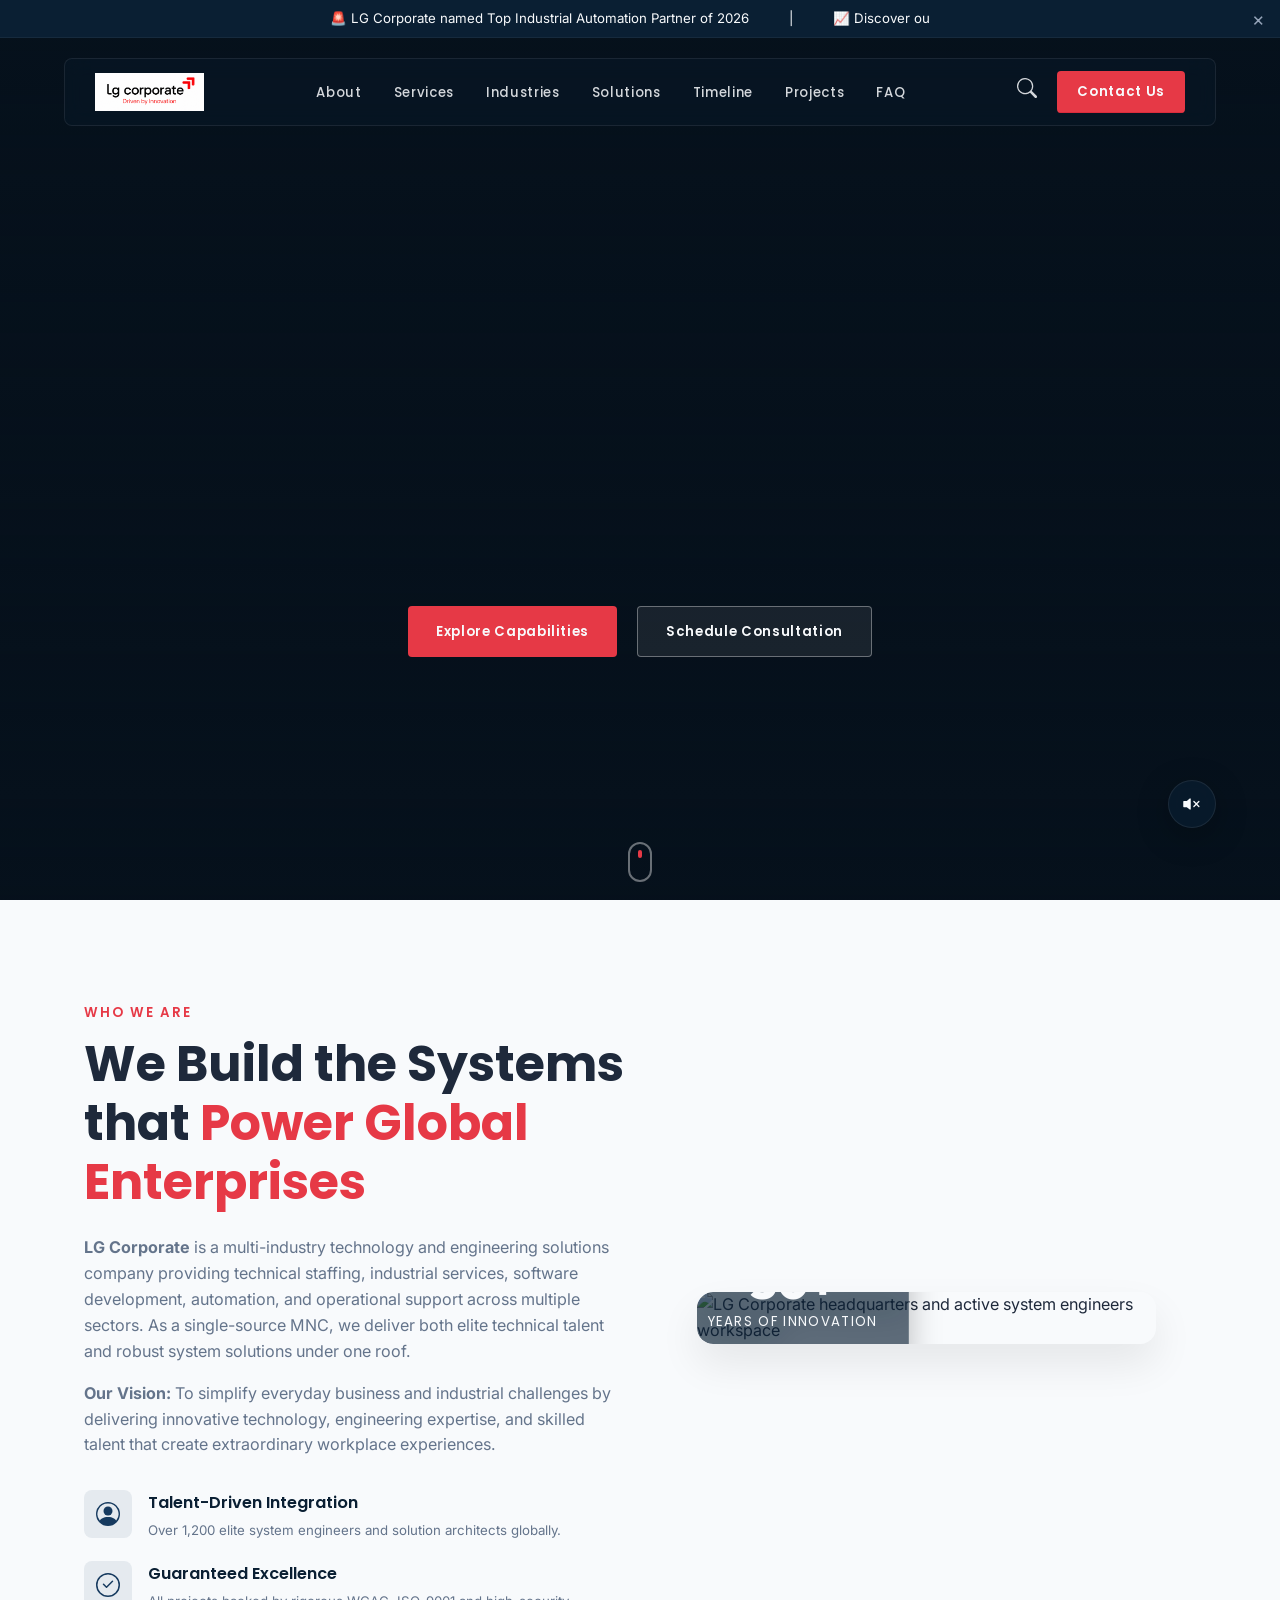
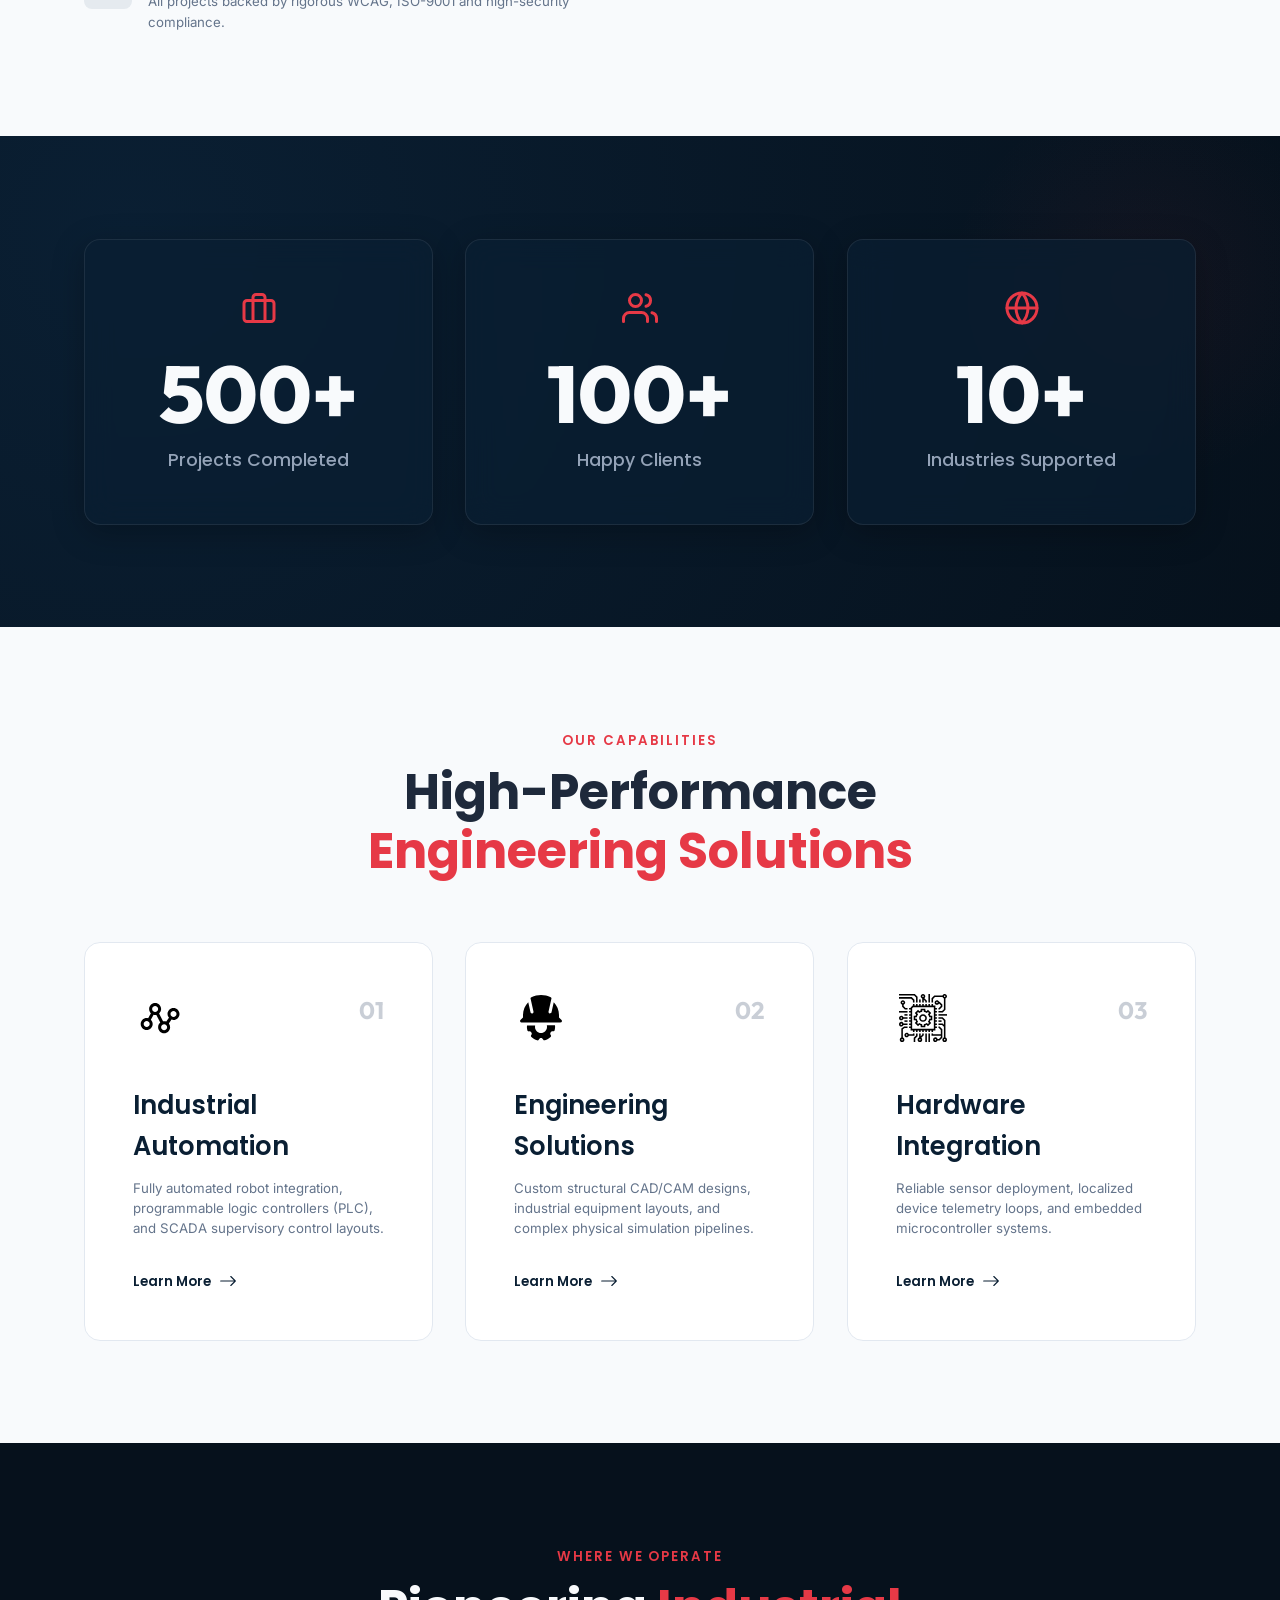
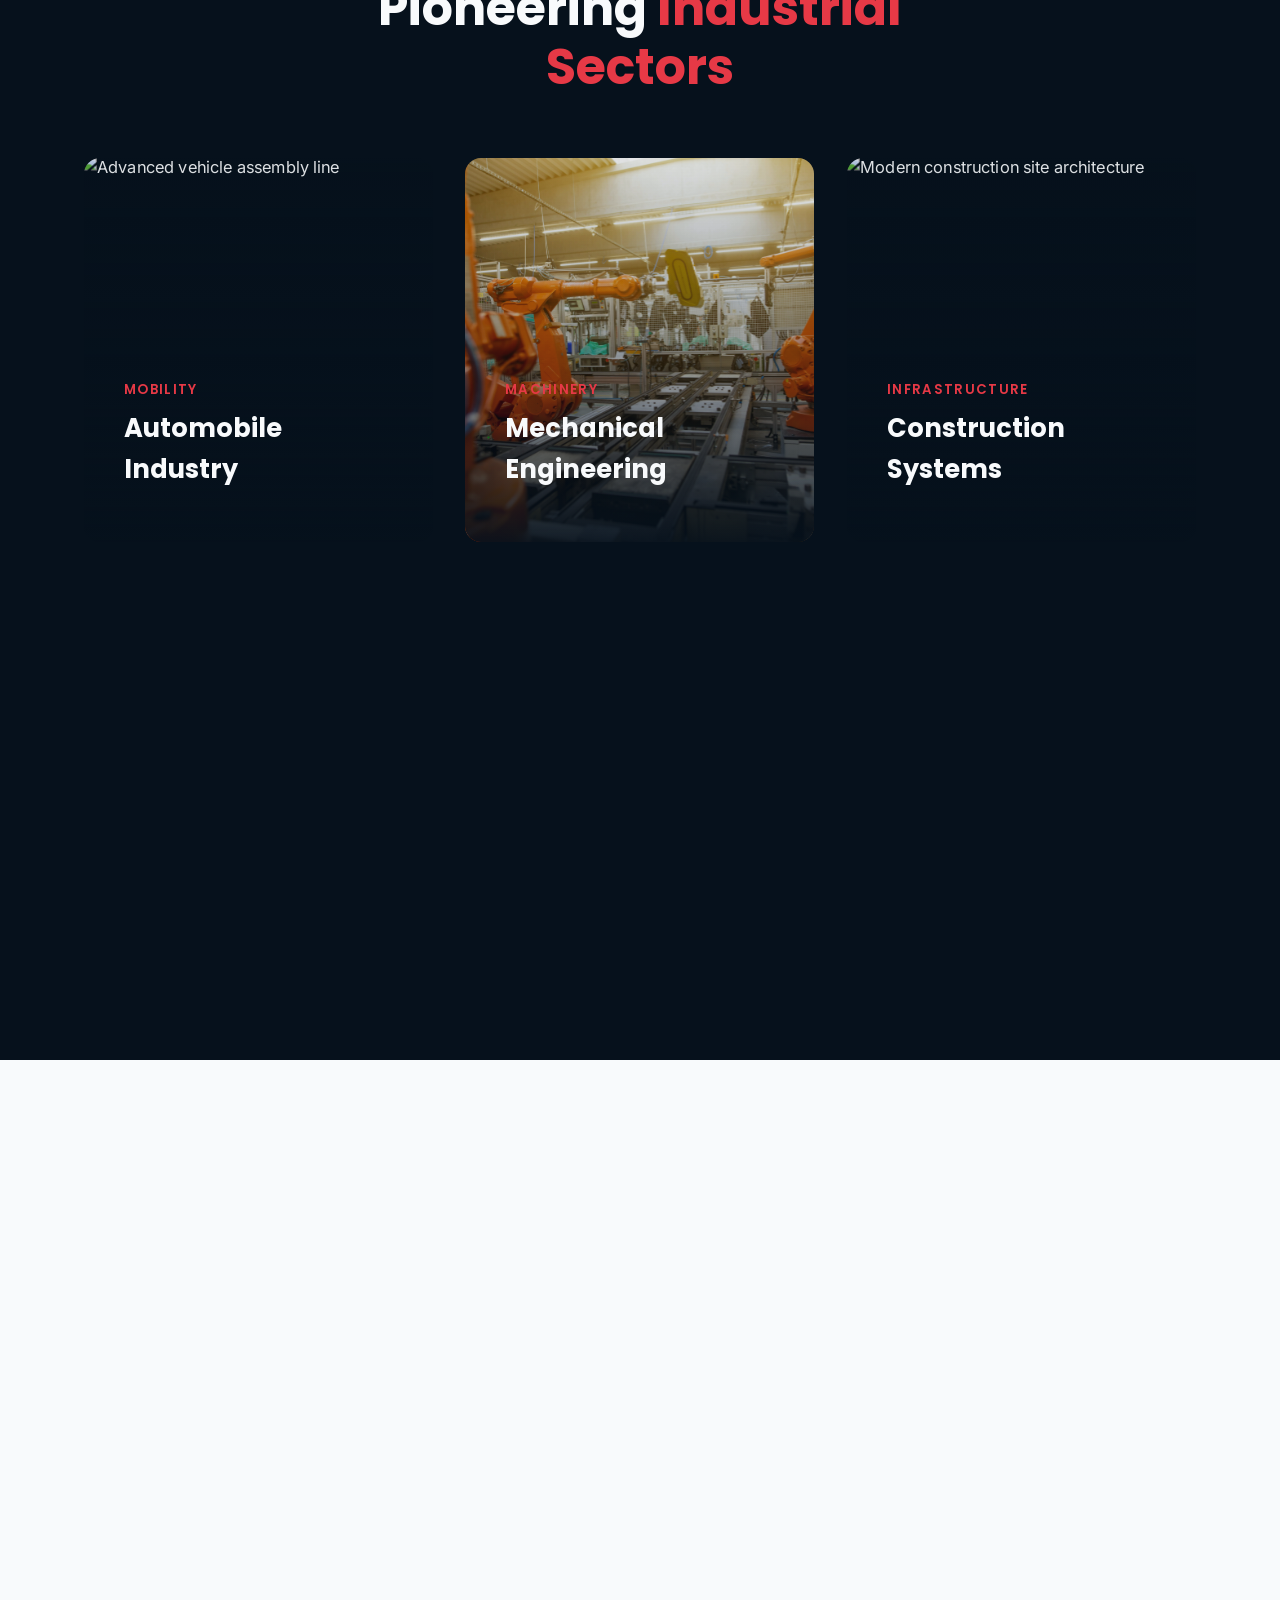
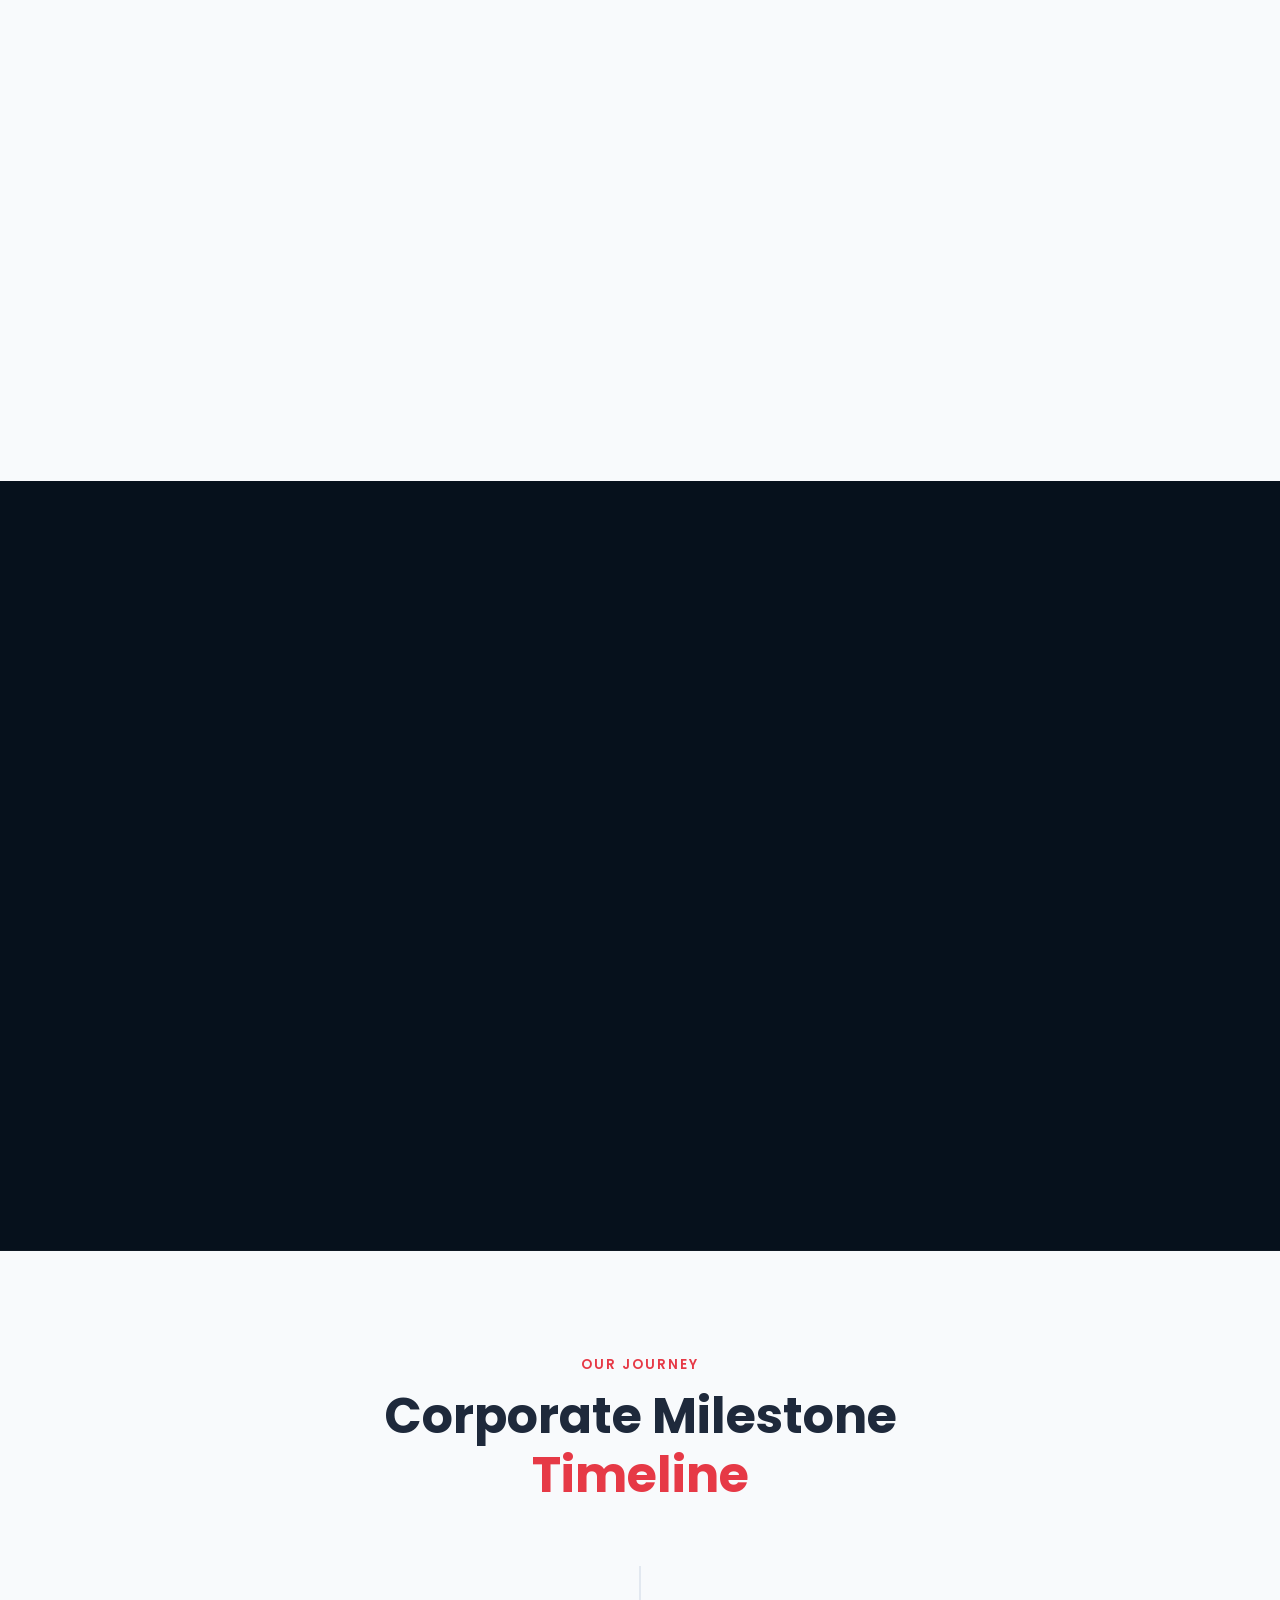
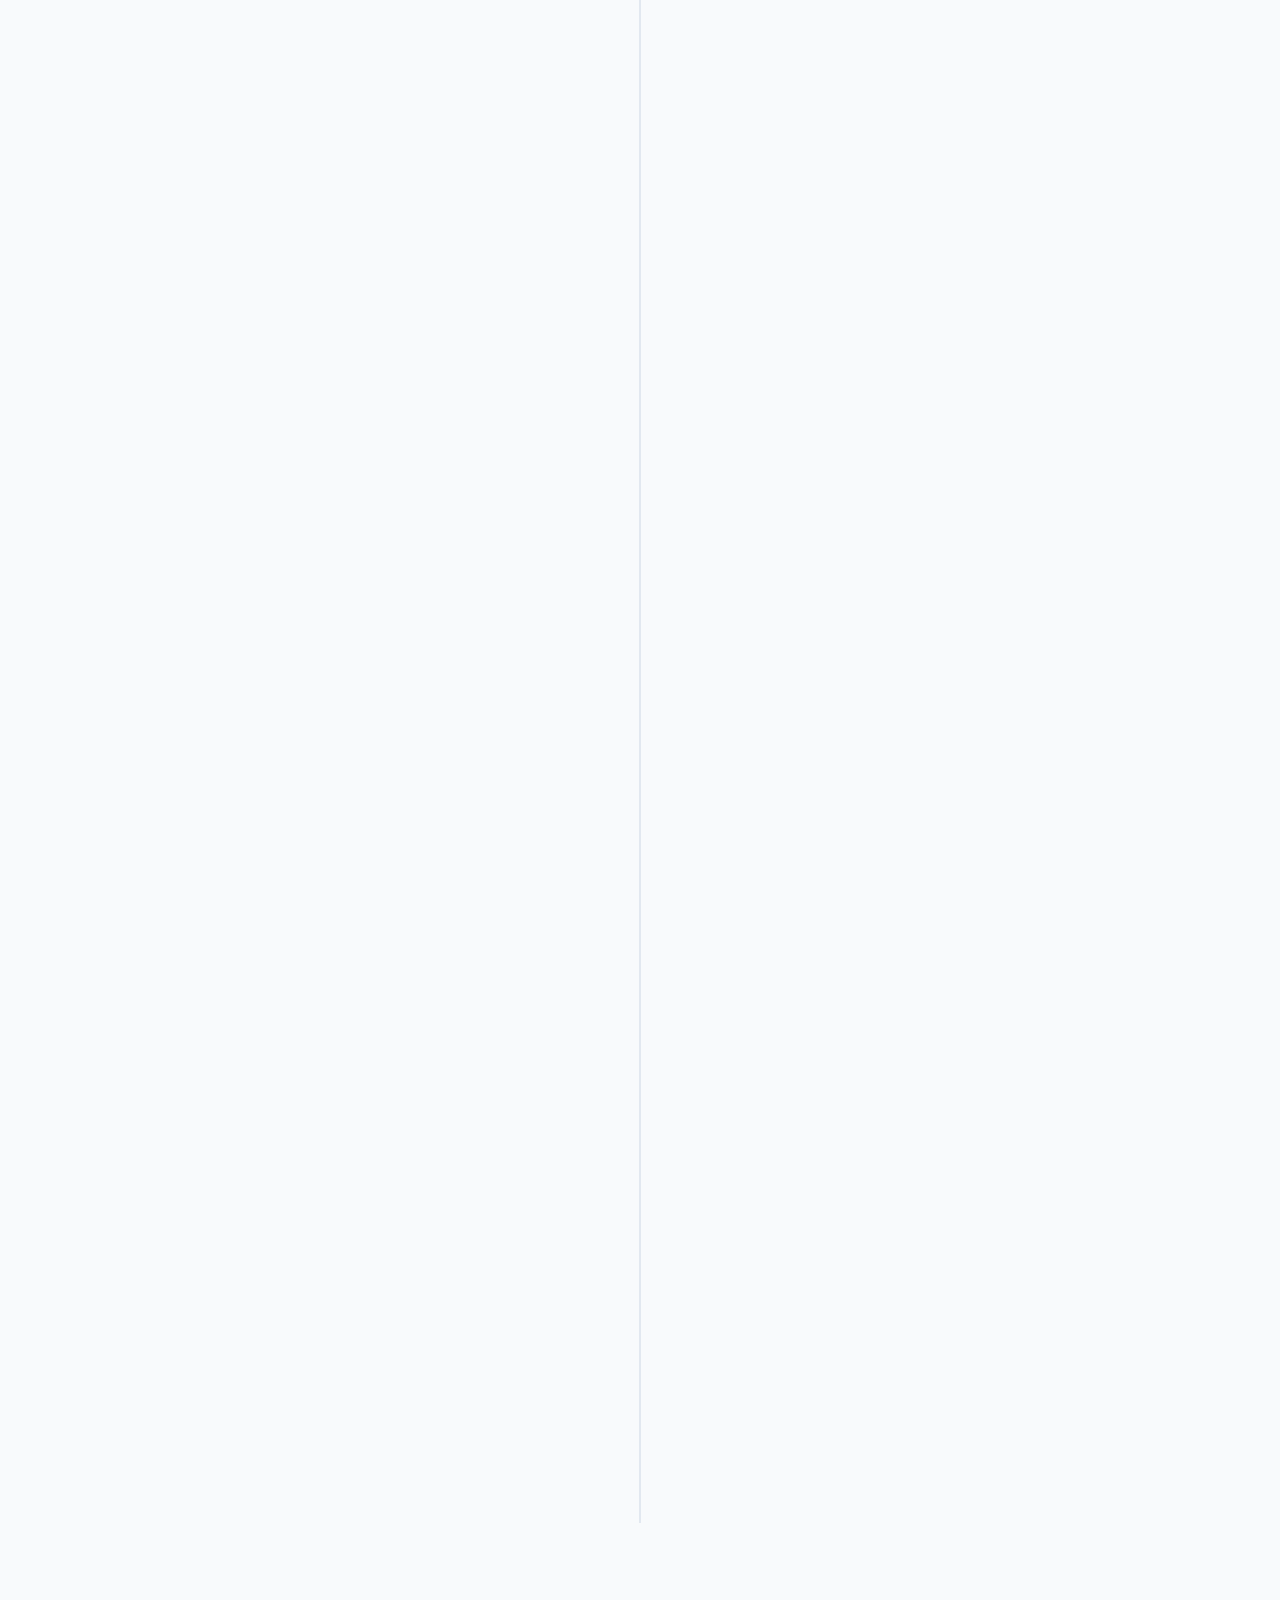
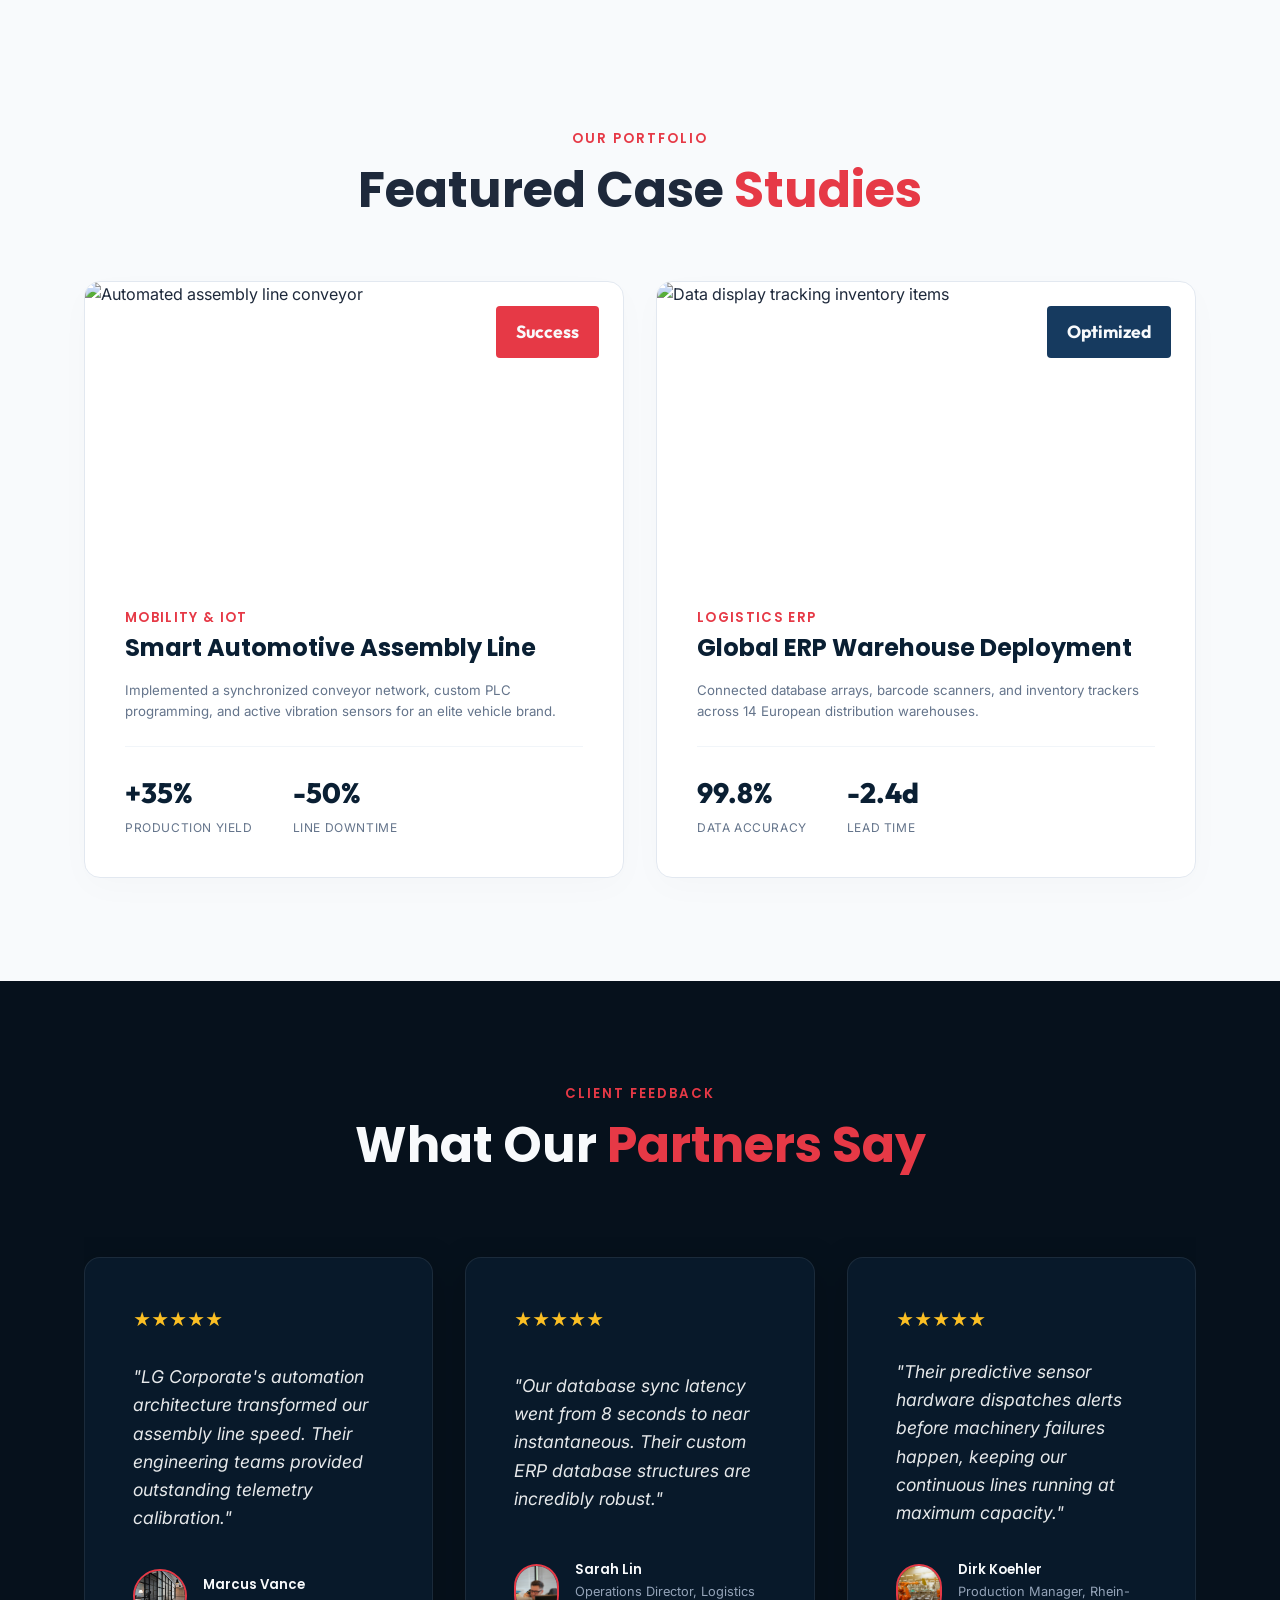
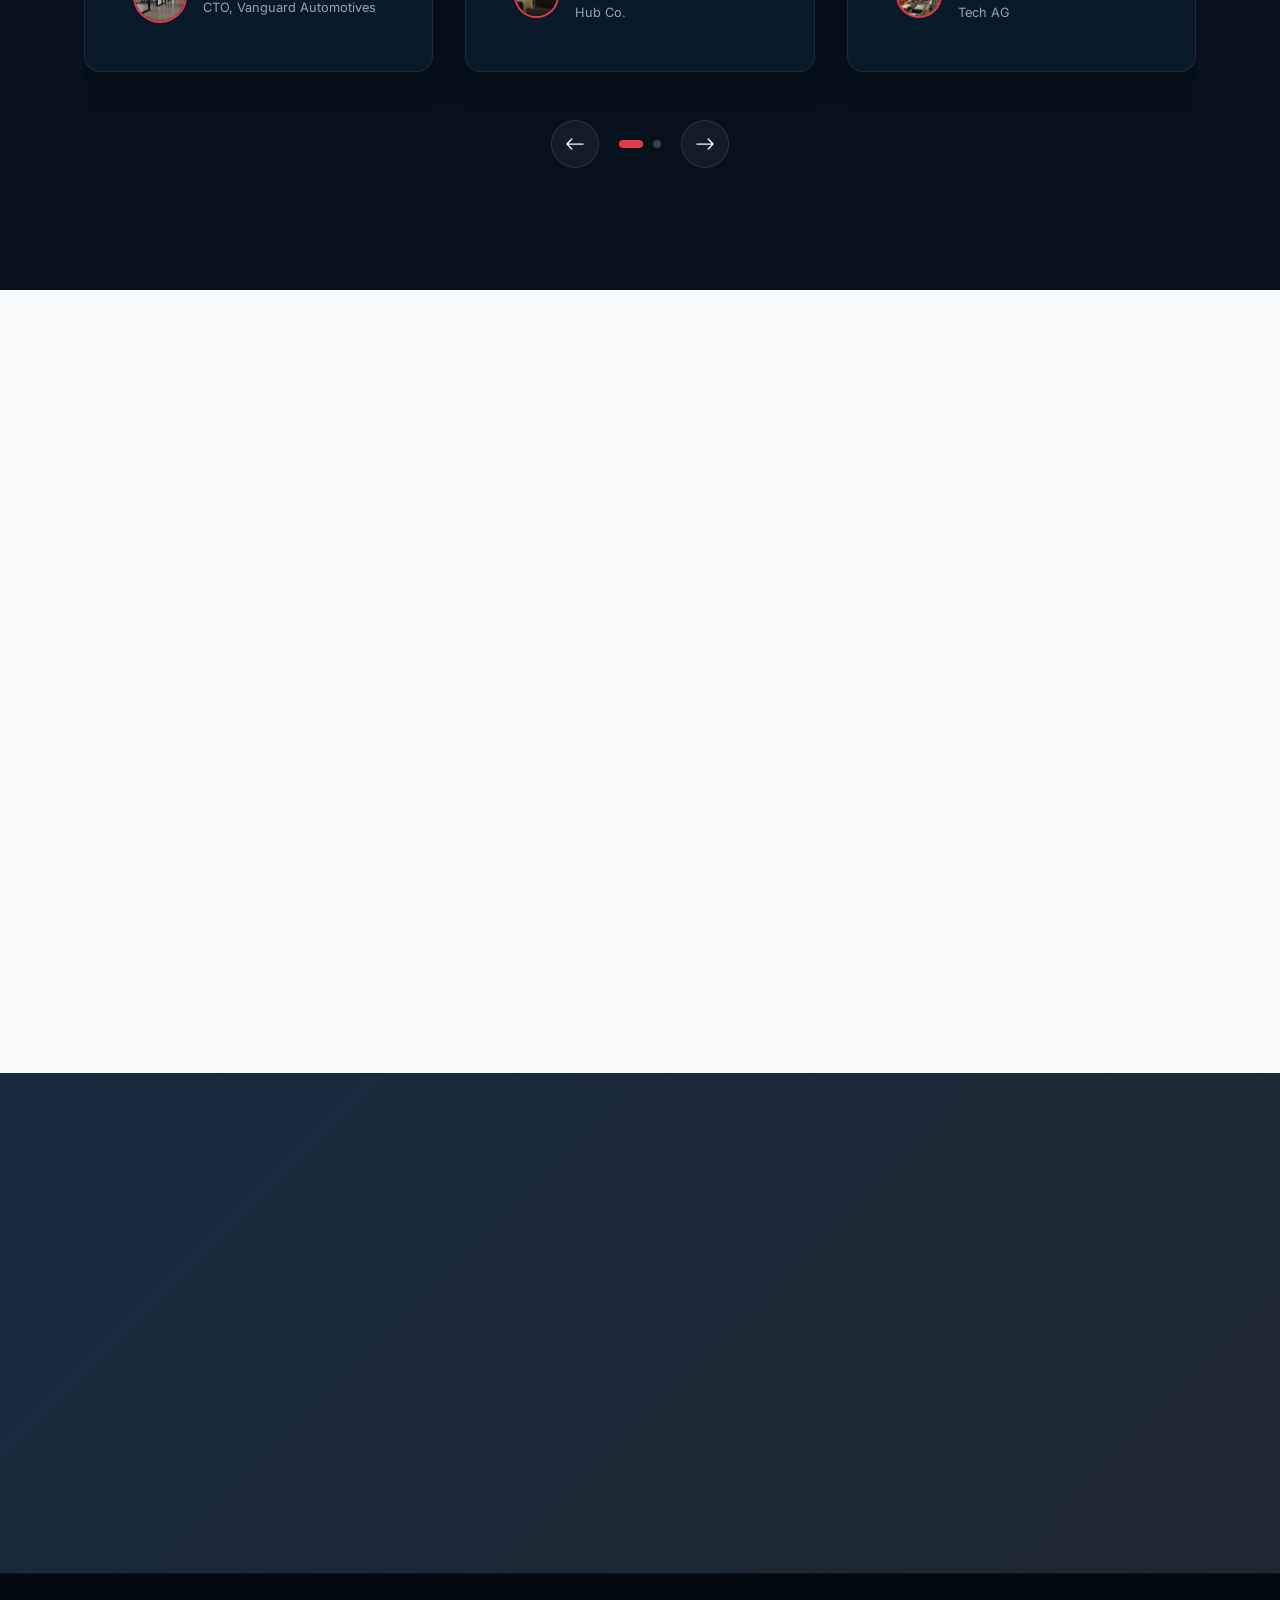
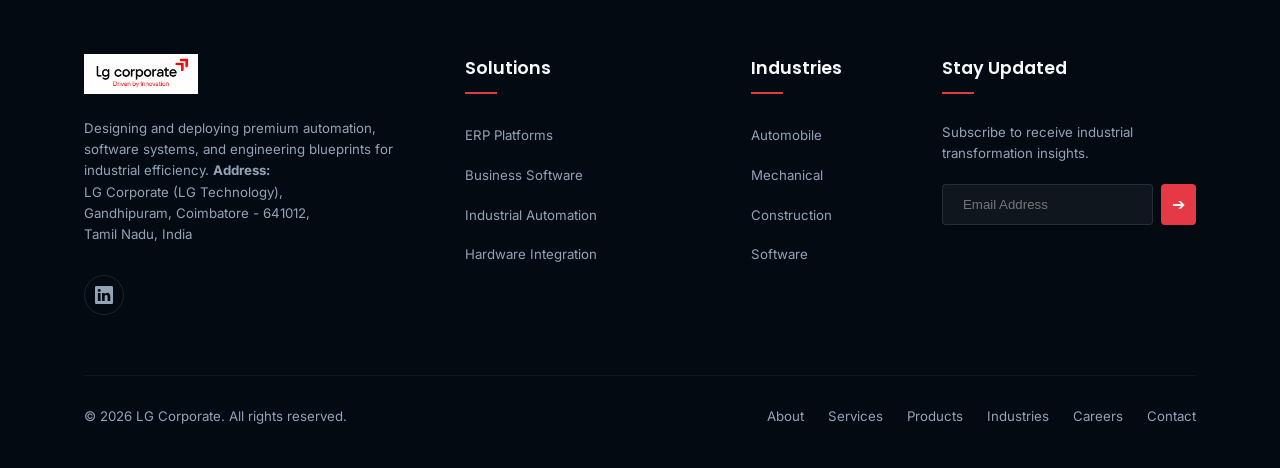
==== commit 16295d21: "mobile UI correction" ====
--- a/index.html
+++ b/index.html
@@ -1073,8 +1073,10 @@
                     <p class="footer-about-text">
                         Designing and deploying premium automation, software systems, and engineering blueprints for
                         industrial efficiency.
-                        <br><br>
-                        <strong>Address:</strong> L.G. Technology, Gandhipuram, Coimbatore - 641012
+                        <strong>Address:</strong><br>
+                        LG Corporate (LG Technology),<br>
+                        Gandhipuram, Coimbatore - 641012,<br>
+                        Tamil Nadu, India
                     </p>
                     <div class="footer-social-links">
                         <a href="https://linkedin.com/company/lg-corporate" class="social-link"
--- a/css/responsive.css
+++ b/css/responsive.css
@@ -122,10 +122,14 @@
   }
 
   .hero-section {
-    height: auto;
-    min-height: auto;
-    padding-top: 140px;
-    padding-bottom: 40px;
+    height: 75vh;
+    min-height: 520px;
+    padding-top: 80px;
+    padding-bottom: 20px;
+  }
+
+  .hero-content {
+    bottom: 12%;
   }
 
   .scroll-indicator-container {
